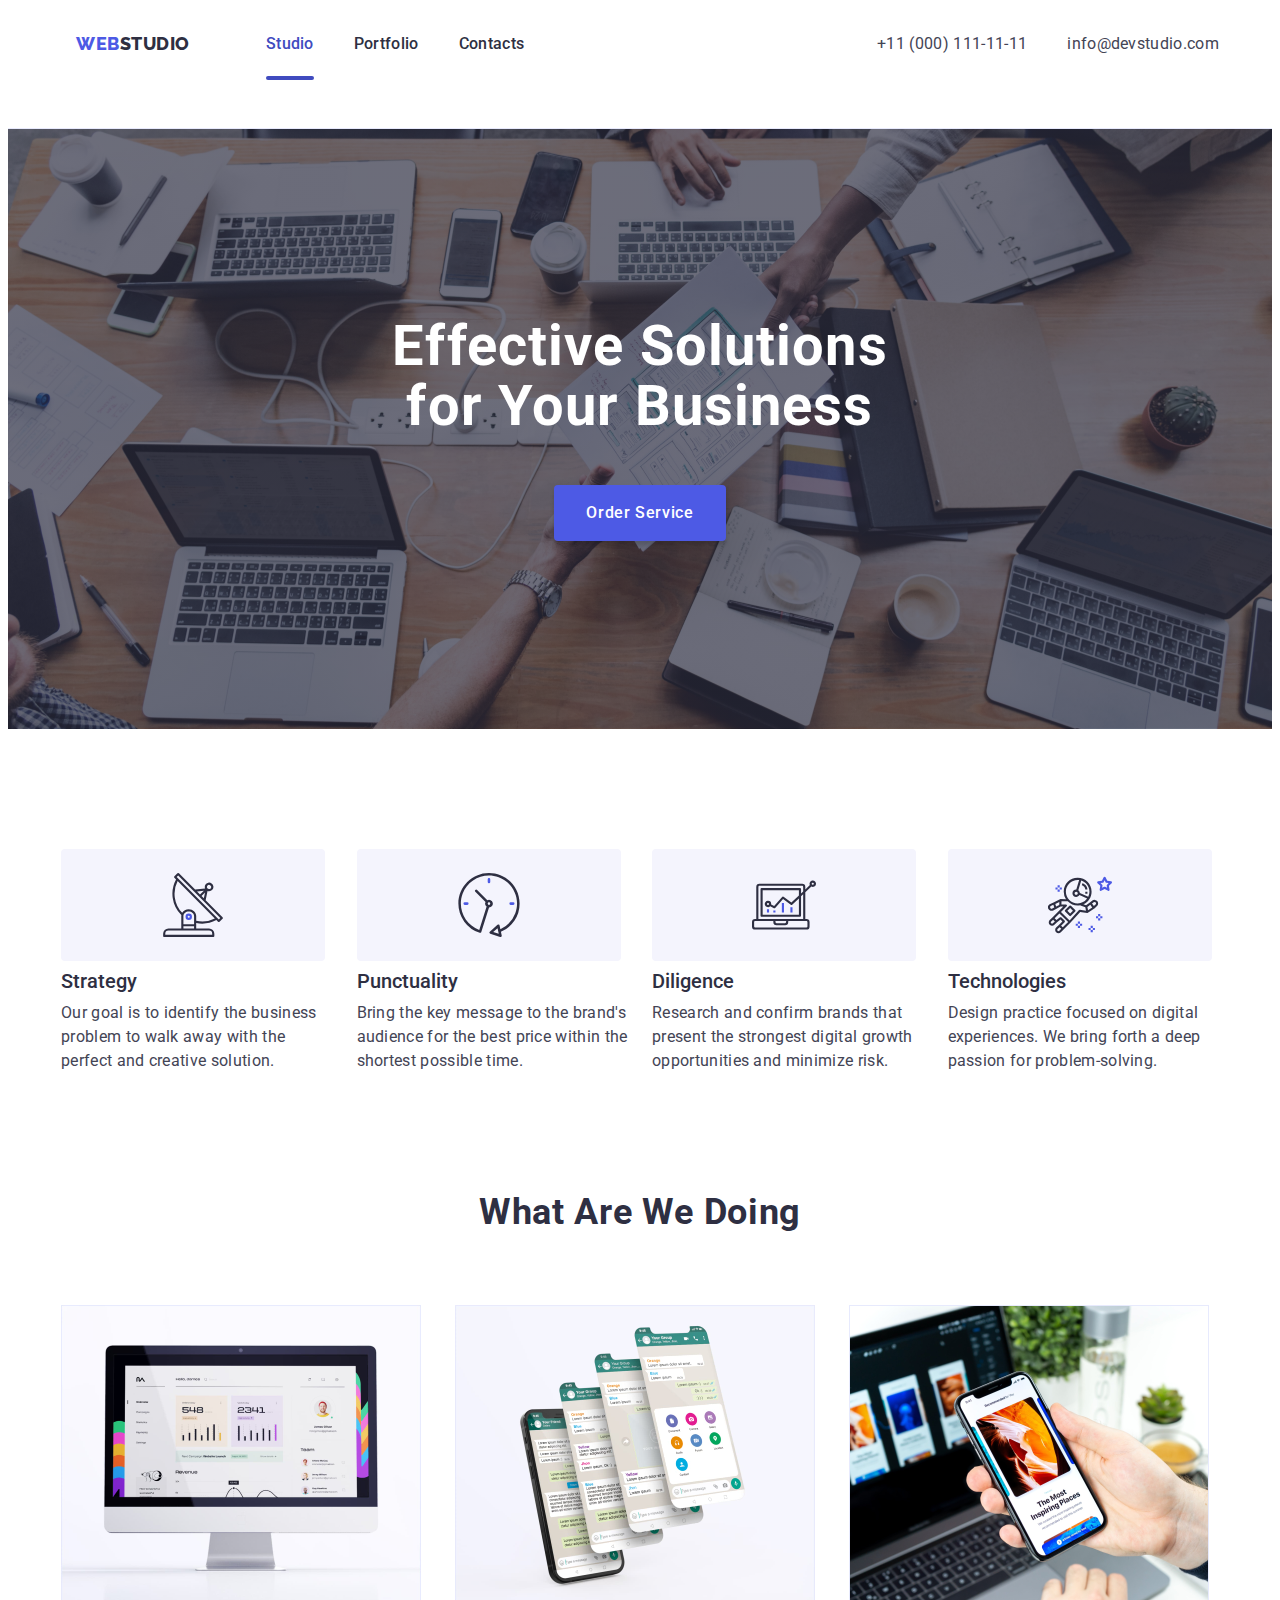
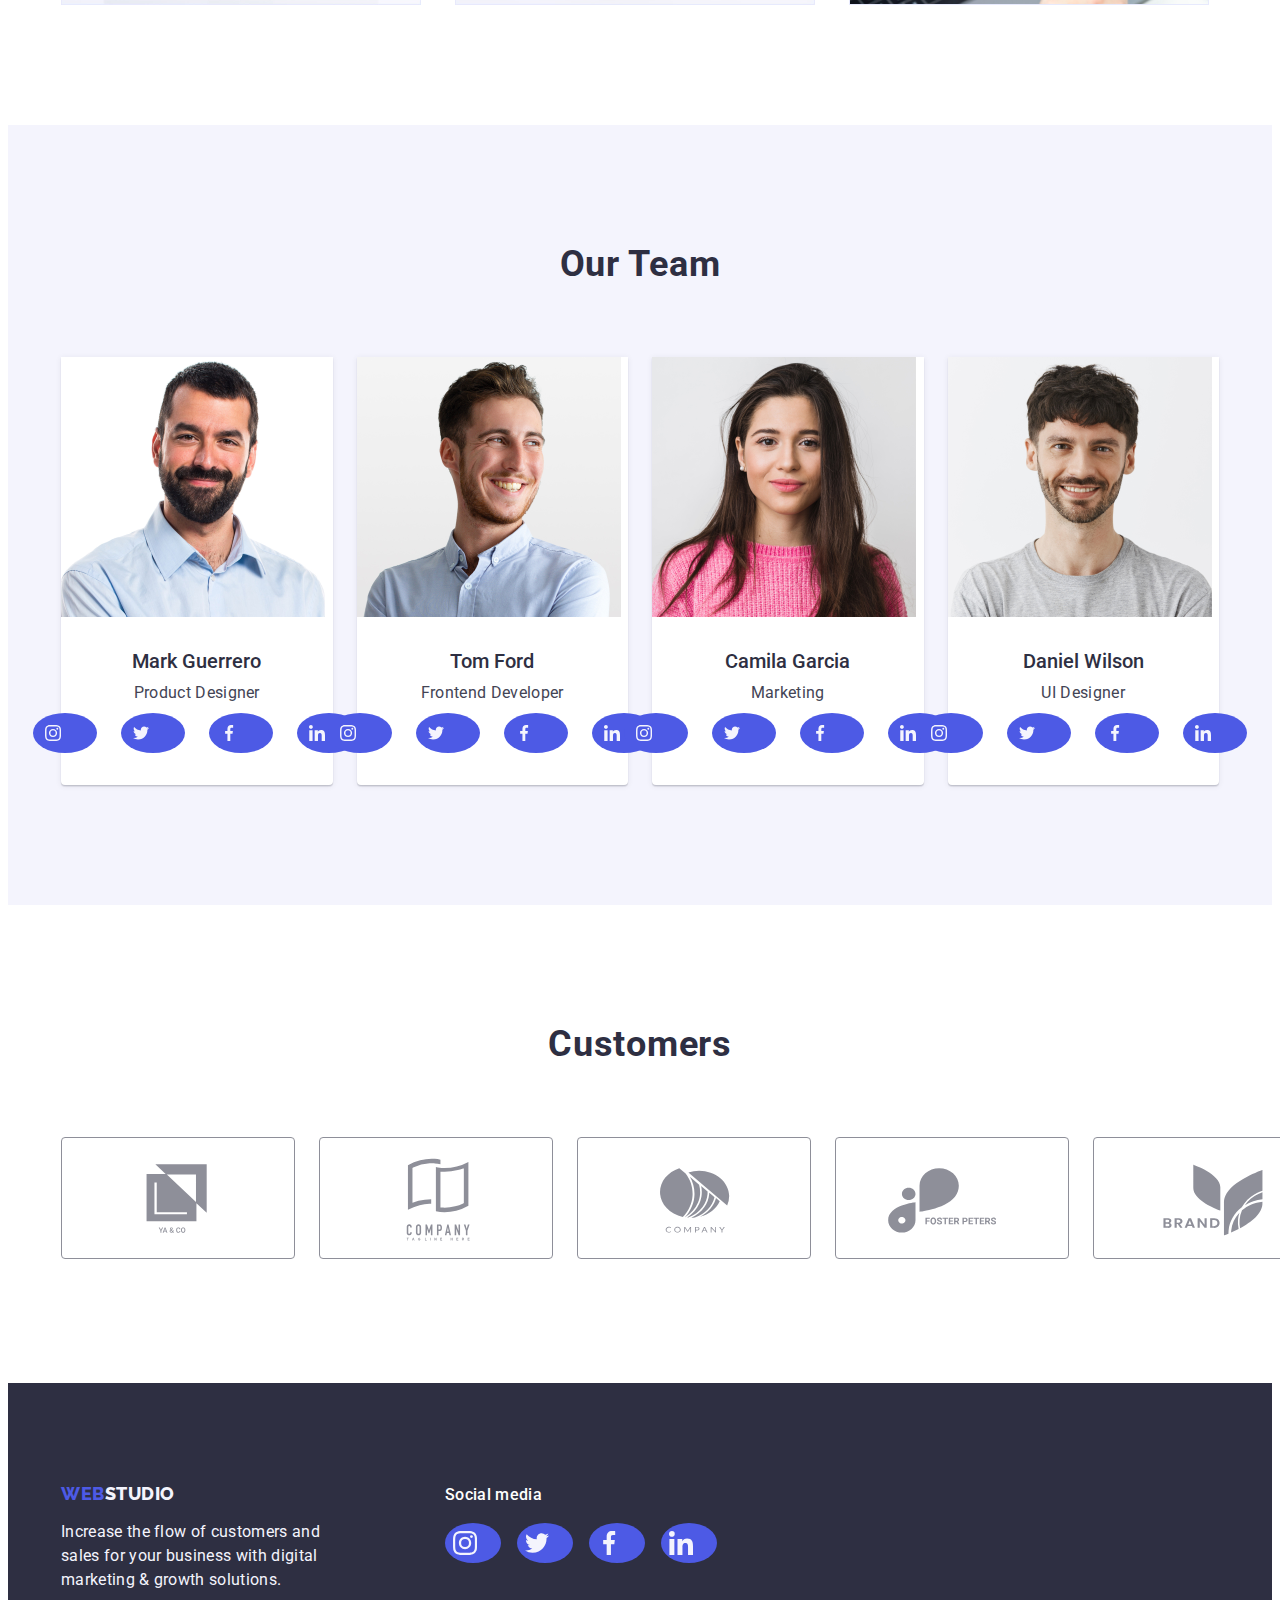
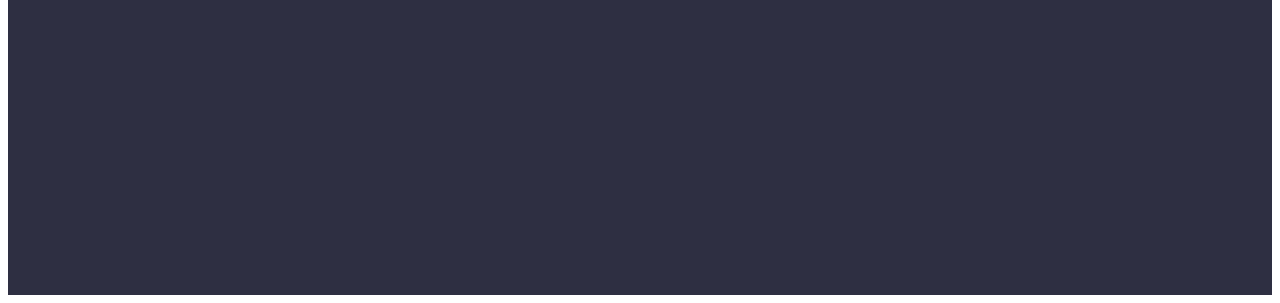
==== index.html @ 60d7be73 "init" ====
<!DOCTYPE html>
<html lang="en">
  <head>
    <meta charset="UTF-8" />

    <!-- Modern Normalize CSS -->
    <link
      rel="stylesheet"
      href="https://cdnjs.cloudflare.com/ajax/libs/modern-normalize/2.0.0/modern-normalize.min.css"
      integrity="sha512-4xo8blKMVCiXpTaLzQSLSw3KFOVPWhm/TRtuPVc4WG6kUgjH6J03IBuG7JZPkcWMxJ5huwaBpOpnwYElP/m6wg=="
      crossorigin="anonymous"
      referrerpolicy="no-referrer"
    />

    <!-- External CSS  -->
    <link rel="stylesheet" href="css/styles.css" />

    <!-- Fonts -->
    <link rel="preconnect" href="https://fonts.googleapis.com" />
    <link rel="preconnect" href="https://fonts.gstatic.com" crossorigin />
    <link
      href="https://fonts.googleapis.com/css2?family=Raleway:wght@800&family=Roboto:wght@400;500;700;900&display=swap"
      rel="stylesheet"
    />

    <link rel="shortcut icon" href="images/favicon.ico" />
    <title>Web Studio</title>
  </head>
  <body>
    <!-- Page header -->
    <header class="top-line">
      <div class="header-container container">
        <!-- Navbar -->
        <nav class="container nav-menu-section">
          <a href="#" class="logo logo-header"
            ><span class="text-color-iris">WEB</span>STUDIO</a
          >
          <ul class="nav-items">
            <li><a href="#" class="main-link">Studio</a></li>
            <li><a href="portfolio.html">Portfolio</a></li>
            <li><a href="#">Contacts</a></li>
          </ul>
        </nav>
        <!-- Navbar End -->

        <!-- Contacts section -->
        <address>
          <ul class="contacts-items">
            <li>
              <a href="tel:+110001111111">+11 (000) 111-11-11</a>
            </li>
            <li><a href="mailto:info@devstudio.com">info@devstudio.com</a></li>
          </ul>
        </address>
        <!-- End Contacts section -->
      </div>
    </header>
    <!-- End page header -->

    <!-- Main section -->
    <main>
      <!-- Hero section -->

      <section class="dark-bg-hero">
        <div class="container hero-container">
          <h1 class="heading-main">
            Effective Solutions <br />for Your Business
          </h1>
          <button type="button" class="primary-btn" data-modal-open>
            Order Service
          </button>
        </div>
      </section>

      <!-- End Hero section -->

      <!-- Benefits section -->

      <section class="benefits-section">
        <div class="container">
          <h2 class="visually-hidden">Our Benefits</h2>
          <ul
            class="benefit-item-section heading-section sub-paragraph benefits benefit-icon"
          >
            <li class="benefits">
              <div>
                <svg>
                  <use
                    width="64"
                    height="64"
                    href="images/icons.svg#icon-antenna"
                  ></use>
                </svg>
              </div>
              <h3 class="heading-section">Strategy</h3>
              <p>
                Our goal is to identify the business problem to walk away with
                the perfect and creative solution.
              </p>
            </li>
            <li class="benefits">
              <div>
                <svg>
                  <use
                    width="64"
                    height="64"
                    href="images/icons.svg#icon-clock"
                  ></use>
                </svg>
              </div>
              <h3 class="heading-section">Punctuality</h3>
              <p>
                Bring the key message to the brand's audience for the best price
                within the shortest possible time.
              </p>
            </li>
            <li class="benefits">
              <div>
                <svg>
                  <use
                    width="64"
                    height="64"
                    href="images/icons.svg#icon-diagram"
                  ></use>
                </svg>
              </div>
              <h3 class="heading-section">Diligence</h3>
              <p>
                Research and confirm brands that present the strongest digital
                growth opportunities and minimize risk.
              </p>
            </li>
            <li class="benefits">
              <div>
                <svg>
                  <use
                    width="64"
                    height="64"
                    href="images/icons.svg#icon-astronaut"
                  ></use>
                </svg>
              </div>
              <h3 class="heading-section">Technologies</h3>
              <p>
                Design practice focused on digital experiences. We bring forth a
                deep passion for problem-solving.
              </p>
            </li>
          </ul>
        </div>
      </section>

      <!-- End Benefits section -->

      <!-- Projects section -->

      <section class="projects-section">
        <div class="container flex-column">
          <h2 class="heading-sub">What are we doing</h2>
          <ul class="projects-items-section">
            <li class="projects-items-section">
              <img
                src="images/mac_with_diagrams.jpg"
                alt="Mac with some diagrams"
                width="360"
                height="300"
              />
            </li>
            <li class="projects-items-section">
              <img
                src="images/iphone_multi_screen_whatsapp.jpg"
                alt="iPhone multi screen WhatsApp Messenger"
                width="360"
                height="300"
              />
            </li>
            <li class="projects-items-section">
              <img
                src="images/iphone_design_website.jpg"
                alt="iPhone displaying a website whose design is in the photo on a MacBook"
                width="360"
                height="300"
              />
            </li>
          </ul>
        </div>
      </section>

      <!-- End project section -->

      <!-- Team section -->

      <section class="light-bg">
        <div class="container flex-column">
          <h2 class="heading-sub">Our Team</h2>
          <ul
            class="team-items-section heading-section sub-paragraph team-image"
          >
            <li class="heading-section">
              <img
                src="images/marc_guerrero.jpg"
                alt="Picture of Mark Guerrero the Product Designer"
                width="264"
                height="260"
              />
              <div class="team-image-caption">
                <h3 class="heading-section">Mark Guerrero</h3>
                <p class="sub-paragraph">Product Designer</p>
                <ul class="social-media-icons team-social-media-icons">
                  <li>
                    <a
                      href="https://www.instagram.com"
                      target="_blank"
                      rel="noopener noreferrer"
                    >
                      <svg>
                        <use
                          width="16"
                          height="16"
                          href="images/icons.svg#icon-instagram"
                        ></use>
                      </svg>
                    </a>
                  </li>
                  <li>
                    <a
                      href="https://x.com"
                      target="_blank"
                      rel="noopener noreferrer"
                    >
                      <svg>
                        <use
                          width="16"
                          height="16"
                          href="images/icons.svg#icon-twitter"
                        ></use>
                      </svg>
                    </a>
                  </li>
                  <li>
                    <a
                      href="https://www.facebook.com"
                      target="_blank"
                      rel="noopener noreferrer"
                    >
                      <svg>
                        <use
                          width="16"
                          height="16"
                          href="images/icons.svg#icon-facebook"
                        ></use>
                      </svg>
                    </a>
                  </li>
                  <li>
                    <a
                      href="https://www.linkedin.com"
                      target="_blank"
                      rel="noopener noreferrer"
                    >
                      <svg>
                        <use
                          width="16"
                          height="16"
                          href="images/icons.svg#icon-linkedin"
                        ></use>
                      </svg>
                    </a>
                  </li>
                </ul>
              </div>
            </li>
            <li class="heading-section">
              <img
                src="images/tom_ford.jpg"
                alt="Picture of Tom Ford the Frontend Developer"
                width="264"
                height="260"
              />
              <div class="team-image-caption">
                <h3 class="heading-section">Tom Ford</h3>
                <p class="sub-paragraph">Frontend Developer</p>
                <ul class="social-media-icons team-social-media-icons">
                  <li>
                    <a
                      href="https://www.instagram.com"
                      target="_blank"
                      rel="noopener noreferrer"
                    >
                      <svg>
                        <use
                          width="16"
                          height="16"
                          href="images/icons.svg#icon-instagram"
                        ></use>
                      </svg>
                    </a>
                  </li>
                  <li>
                    <a
                      href="https://x.com"
                      target="_blank"
                      rel="noopener noreferrer"
                    >
                      <svg>
                        <use
                          width="16"
                          height="16"
                          href="images/icons.svg#icon-twitter"
                        ></use>
                      </svg>
                    </a>
                  </li>
                  <li>
                    <a
                      href="https://www.facebook.com"
                      target="_blank"
                      rel="noopener noreferrer"
                    >
                      <svg>
                        <use
                          width="16"
                          height="16"
                          href="images/icons.svg#icon-facebook"
                        ></use>
                      </svg>
                    </a>
                  </li>
                  <li>
                    <a
                      href="https://www.linkedin.com"
                      target="_blank"
                      rel="noopener noreferrer"
                    >
                      <svg>
                        <use
                          width="16"
                          height="16"
                          href="images/icons.svg#icon-linkedin"
                        ></use>
                      </svg>
                    </a>
                  </li>
                </ul>
              </div>
            </li>
            <li class="heading-section">
              <img
                src="images/camila_garcia.jpg"
                alt="Picture of Camila Garcia - Marketing"
                width="264"
                height="260"
              />
              <div class="team-image-caption">
                <h3 class="heading-section">Camila Garcia</h3>
                <p class="sub-paragraph">Marketing</p>
                <ul class="social-media-icons team-social-media-icons">
                  <li>
                    <a
                      href="https://www.instagram.com"
                      target="_blank"
                      rel="noopener noreferrer"
                    >
                      <svg>
                        <use
                          width="16"
                          height="16"
                          href="images/icons.svg#icon-instagram"
                        ></use>
                      </svg>
                    </a>
                  </li>
                  <li>
                    <a
                      href="https://x.com"
                      target="_blank"
                      rel="noopener noreferrer"
                    >
                      <svg>
                        <use
                          width="16"
                          height="16"
                          href="images/icons.svg#icon-twitter"
                        ></use>
                      </svg>
                    </a>
                  </li>
                  <li>
                    <a
                      href="https://www.facebook.com"
                      target="_blank"
                      rel="noopener noreferrer"
                    >
                      <svg>
                        <use
                          width="16"
                          height="16"
                          href="images/icons.svg#icon-facebook"
                        ></use>
                      </svg>
                    </a>
                  </li>
                  <li>
                    <a
                      href="https://www.linkedin.com"
                      target="_blank"
                      rel="noopener noreferrer"
                    >
                      <svg>
                        <use
                          width="16"
                          height="16"
                          href="images/icons.svg#icon-linkedin"
                        ></use>
                      </svg>
                    </a>
                  </li>
                </ul>
              </div>
            </li>
            <li class="heading-section">
              <img
                src="images/daniel_wilson.jpg"
                alt="Picture of Daniel Wilson the UI Designer"
                width="264"
                height="260"
              />
              <div class="team-image-caption">
                <h3 class="heading-section">Daniel Wilson</h3>
                <p class="sub-paragraph">UI Designer</p>
                <ul class="social-media-icons team-social-media-icons">
                  <li>
                    <a
                      href="https://www.instagram.com"
                      target="_blank"
                      rel="noopener noreferrer"
                    >
                      <svg>
                        <use
                          width="16"
                          height="16"
                          href="images/icons.svg#icon-instagram"
                        ></use>
                      </svg>
                    </a>
                  </li>
                  <li>
                    <a
                      href="https://x.com"
                      target="_blank"
                      rel="noopener noreferrer"
                    >
                      <svg>
                        <use
                          width="16"
                          height="16"
                          href="images/icons.svg#icon-twitter"
                        ></use>
                      </svg>
                    </a>
                  </li>
                  <li>
                    <a
                      href="https://www.facebook.com"
                      target="_blank"
                      rel="noopener noreferrer"
                    >
                      <svg>
                        <use
                          width="16"
                          height="16"
                          href="images/icons.svg#icon-facebook"
                        ></use>
                      </svg>
                    </a>
                  </li>
                  <li>
                    <a
                      href="https://www.linkedin.com"
                      target="_blank"
                      rel="noopener noreferrer"
                    >
                      <svg>
                        <use
                          width="16"
                          height="16"
                          href="images/icons.svg#icon-linkedin"
                        ></use>
                      </svg>
                    </a>
                  </li>
                </ul>
              </div>
            </li>
          </ul>
        </div>
      </section>
      <!-- End Team section -->

      <!-- Customers section -->
      <section>
        <div class="container flex-column customers-section">
          <h2 class="heading-sub">Customers</h2>
          <ul class="customer-item">
            <li>
              <a href="#">
                <svg>
                  <use href="images/icons.svg#icon-client-1"></use>
                </svg>
              </a>
            </li>
            <li>
              <a href="#">
                <svg>
                  <use href="images/icons.svg#icon-client-2"></use>
                </svg>
              </a>
            </li>
            <li>
              <a href="#">
                <svg>
                  <use href="images/icons.svg#icon-client-3"></use>
                </svg>
              </a>
            </li>
            <li>
              <a href="#">
                <svg>
                  <use href="images/icons.svg#icon-client-4"></use>
                </svg>
              </a>
            </li>
            <li>
              <a href="#">
                <svg>
                  <use href="images/icons.svg#icon-client-5"></use>
                </svg>
              </a>
            </li>
            <li>
              <a href="#">
                <svg>
                  <use href="images/icons.svg#icon-client-6"></use>
                </svg>
              </a>
            </li>
          </ul>
        </div>
      </section>
      <!-- End customers section -->
    </main>
    <!-- End main section -->

    <!-- Page footer -->
    <footer class="dark-bg-footer">
      <div class="container">
        <div class="flex-column">
          <a href="#" class="logo logo-footer text-color-cloud"
            ><span class="text-color-iris">WEB</span>STUDIO</a
          >
          <p class="footer-paragraph">
            Increase the flow of customers and sales for your business with
            digital marketing & growth solutions.
          </p>
        </div>
        <div class="footer-social-media">
          <p>Social media</p>
          <ul class="social-media-icons footer-social-media-icons">
            <li>
              <a
                href="https://www.instagram.com"
                target="_blank"
                rel="noopener noreferrer"
              >
                <svg>
                  <use
                    width="24"
                    height="24"
                    href="images/icons.svg#icon-instagram"
                  ></use>
                </svg>
              </a>
            </li>
            <li>
              <a href="https://x.com" target="_blank" rel="noopener noreferrer">
                <svg>
                  <use
                    width="24"
                    height="24"
                    href="images/icons.svg#icon-twitter"
                  ></use>
                </svg>
              </a>
            </li>
            <li>
              <a
                href="https://www.facebook.com"
                target="_blank"
                rel="noopener noreferrer"
              >
                <svg>
                  <use
                    width="24"
                    height="24"
                    href="images/icons.svg#icon-facebook"
                  ></use>
                </svg>
              </a>
            </li>
            <li>
              <a
                href="https://www.linkedin.com"
                target="_blank"
                rel="noopener noreferrer"
              >
                <svg>
                  <use
                    width="24"
                    height="24"
                    href="images/icons.svg#icon-linkedin"
                  ></use>
                </svg>
              </a>
            </li>
          </ul>
        </div>
      </div>
    </footer>
    <!-- End page footer -->

    <!-- Modal window -->
    <div class="backdrop is-hidden" data-modal>
      <div class="modal">
        <button type="button" class="close-btn" data-modal-close>
          <svg width="8" height="8">
            <use href="images/icons.svg#icon-close"></use>
          </svg>
        </button>
      </div>
    </div>
    <!-- End modal window -->

    <!-- Script -->
    <script src="js/modal.js"></script>
  </body>
</html>
---- css/styles.css ----
:root {
  /* Colors */
  --cloud: #f4f4fd;
  --cornflower: #e7e9fc;
  --green: #31d0aa;
  --iris: #4d5ae5;
  --lightslate: #8e8f99;
  --navyblue: #2e2f42;
  --ocean: #404bbf;
  --slate: #434455;
  --white: #fff;
}

body {
  font-family: "Roboto", sans-serif;
  color: var(--navyblue, #2e2f42);
  background: var(--white, #fff);
}

.dark-bg-hero {
  background-image: linear-gradient(
      rgba(46, 47, 66, 0.7),
      rgba(46, 47, 66, 0.7)
    ),
    url(../images/people-office.jpg);
  background-repeat: no-repeat;
  background-position: center;
  background-size: cover;
  max-width: 1440px;
  margin: 0 auto;
  padding: 188px 0;
}

.benefits-section {
  padding: 120px 0;
}

.dark-bg-footer {
  height: 312px;
  background: var(--navyblue, #2e2f42);
  padding: 100px 0;
}

.light-bg {
  background: var(--cloud, #f4f4fd);
  padding: 120px 0;
}

ul {
  list-style-type: none;
}

img {
  display: block;
}

ul,
h3,
p,
figure {
  margin-block-start: 0;
  margin-block-end: 0;
  margin-inline-start: 0;
  margin-inline-end: 0;
  padding-inline-start: 0;
}

h2 {
  margin-block-end: 0;
  margin-block-start: 0;
}

/* FlexBox */

.container {
  display: flex;
  max-width: 1158px;
  margin: 0 auto;
  padding: 0 15px;
}

.benefit-item-section {
  display: flex;
  gap: 24px;
}

.benefits li {
  width: calc((100% - 72px) / 4);
}

.flex-column {
  flex-direction: column;
}

.header-container {
  display: flex;
  max-width: 1158px;
  margin: 0 auto;
  padding: 0 15px;
}

.nav-menu-section {
  display: flex;
  align-items: center;
  margin-left: 0;
}

.hero-container {
  flex-direction: column;
  align-items: center;
}

.team-items-section {
  display: flex;
  flex-direction: row;
  gap: 24px;
}

.team-items-section > li {
  width: calc((100% - 72px) / 4);
  border-radius: 0 0 4px 4px;
}

.filter-buttons {
  display: flex;
  justify-content: center;
  gap: 24px;
  margin-bottom: 72px;
}

.projects-section {
  padding-bottom: 120px;
}

.projects-items-section {
  display: flex;
  gap: 24px;
}

.projects-items-section li {
  width: calc((100% - 48px) / 3);
}

.portfolio-container {
  padding-top: 96px;
  padding-bottom: 120px;
}

.portfolio-section {
  display: flex;
  flex-direction: row;
  flex-wrap: wrap;
  column-gap: 24px;
  row-gap: 48px;
}

/* Header */

.top-line {
  height: 72px;
  padding: 24px 0;
  border-bottom: 1px solid var(--cornflower, #e7e9fc);
}

/* Logo */

.logo {
  display: inline-block;
  color: var(--navyblue, #2e2f42);
  font-family: "Raleway", sans-serif;
  font-size: 18px;
  font-weight: 800;
  line-height: 1.17em; /* 116.667% */
  letter-spacing: 0.54px;
  text-transform: uppercase;
  text-decoration: none;
}

.logo-header {
  margin-right: 76px;
}

.logo-footer {
  margin-bottom: 16px;
}

.text-color-iris {
  color: var(--iris, #4d5ae5);
}

.text-color-cloud {
  color: var(--cloud, #f4f4fd);
}

/* Links */

.nav-items {
  display: flex;
  gap: 40px;
}

.nav-items a {
  color: var(--navyblue, #2e2f42);
  font-size: 16px;
  font-weight: 500;
  line-height: 1.5em; /* 150% */
  letter-spacing: 0.32px;
  text-decoration: none;
  padding: 24px 0;
  position: relative;
  transition: color 250ms cubic-bezier(0.4, 0, 0.2, 1);
}

.nav-items a:hover,
.nav-items a:focus,
.nav-items a:active {
  color: var(--ocean, #404bbf);
}

a.main-link {
  color: var(--ocean, #404bbf);
}

a.main-link::after {
  content: "";
  display: block;
  width: 100%;
  height: 4px;
  border-radius: 2px;
  background-color: var(--ocean, #404bbf);
  position: absolute;
  bottom: -3px;
  left: 0;
}

.project-card-link {
  text-decoration: none;
  cursor: pointer;
}

.contacts-items {
  display: flex;
  flex-direction: row;
  gap: 40px;
}

.contacts-items li,
.contacts-items a {
  color: var(--slate, #434455);
  font-size: 16px;
  font-style: normal;
  line-height: 1.5em; /* 150% */
  letter-spacing: 0.32px;
  text-decoration: none;
  transition: color 250ms cubic-bezier(0.4, 0, 0.2, 1);
}

.contacts-items a:hover,
.contacts-items a:focus {
  color: var(--ocean, #404bbf);
}

.contacts-items a:active {
  color: var(--iris, #4d5ae5);
}

/* Heading */

.visually-hidden {
  position: absolute;
  white-space: nowrap;
  width: 1px;
  height: 1px;
  overflow: hidden;
  border: 0;
  padding: 0;
  clip: rect(0 0 0 0);
  clip-path: inset(50%);
  margin: -1px;
}

.heading-main {
  color: var(--white, #fff);
  text-align: center;
  font-size: 56px;
  font-weight: 700;
  line-height: 1.07em; /* 107.143% */
  letter-spacing: 1.12px;
  max-width: 496px;
  margin: 0 auto 48px;
}

.heading-sub {
  text-align: center;
  font-size: 36px;
  font-weight: 700;
  line-height: 1.11em; /* 111.111% */
  letter-spacing: 0.72px;
  text-transform: capitalize;
  margin-bottom: 72px;
}

.heading-section h3 {
  font-size: 20px;
  font-weight: 500;
  line-height: 1.2em; /* 120% */
  margin-bottom: 8px;
}

.project-card-heading,
.project-card-heading:visited {
  color: var(--navyblue, #2e2f42);
  font-size: 20px;
  font-weight: 500;
  line-height: 1.2em; /* 120% */
  margin-bottom: 8px;
}

/* Buttons */

.primary-btn {
  display: block;
  border-radius: 4px;
  background: var(--iris, #4d5ae5);
  box-shadow: 0px 4px 4px 0px rgba(0, 0, 0, 0.15);
  padding: 16px 32px;
  cursor: pointer;
  border: none;
  outline: none;

  /* Button Text */
  color: var(--white, #fff);
  font-family: "Roboto", sans-serif;
  font-size: 16px;
  font-weight: 500;
  line-height: 1.5em; /* 150% */
  letter-spacing: 0.64px;

  transition: background-color 250ms cubic-bezier(0.4, 0, 0.2, 1);
}

.primary-btn:hover,
.primary-btn:focus {
  background-color: var(--ocean, #404bbf);
}

.filter-btn {
  padding: 12px 24px 12px;
  border-radius: 4px;
  border: 1px solid var(--cornflower, #e7e9fc);
  outline: none;
  background: var(--cloud, #f4f4fd);
  cursor: pointer;

  /* Button Text */
  color: var(--iris, #4d5ae5);
  text-align: center;
  font-family: "Roboto", sans-serif;
  font-size: 16px;
  font-weight: 500;
  line-height: 1.5em; /* 150% */
  letter-spacing: 0.64px;

  transition: color 250ms cubic-bezier(0.4, 0, 0.2, 1),
    background-color 250ms cubic-bezier(0.4, 0, 0.2, 1),
    box-shadow 250ms cubic-bezier(0.4, 0, 0.2, 1),
    border 250ms cubic-bezier(0.4, 0, 0.2, 1);
}

.filter-btn:hover,
.filter-btn:focus {
  color: var(--white, #fff);
  background-color: var(--ocean, #404bbf);
  box-shadow: 0px 2px 2px 0px rgba(0, 0, 0, 0.12),
    0px 2px 1px 0px rgba(0, 0, 0, 0.08), 0px 3px 1px 0px rgba(0, 0, 0, 0.1);
  border: 1px solid transparent;
  outline: none;
}

/* Paragraph */

.sub-paragraph p {
  color: var(--slate, #434455);
  font-family: Roboto;
  font-size: 16px;
  line-height: 1.5em; /* 150% */
  letter-spacing: 0.32px;
}

.project-card-type,
.project-card-type:visited {
  color: var(--slate, #434455);
  font-family: Roboto;
  font-size: 16px;
  line-height: 1.5em; /* 150% */
  letter-spacing: 0.32px;
}

.footer-paragraph {
  color: var(--cloud, #f4f4fd);
  font-size: 16px;
  line-height: 1.5em; /* 150% */
  letter-spacing: 0.32px;
  width: 264px;
}

/* Images */

.team-image > li {
  border-radius: 0px 0px 4px 4px;
  background: var(--white, #fff);
  box-shadow: 0px 2px 1px 0px rgba(46, 47, 66, 0.08),
    0px 1px 1px 0px rgba(46, 47, 66, 0.16),
    0px 1px 6px 0px rgba(46, 47, 66, 0.08);
}

.team-image-caption {
  padding: 32px 16px;
  text-align: center;
}

.project-card-item {
  width: calc((100% - 48px) / 3);
  transition: background-color 250ms cubic-bezier(0.4, 0, 0.2, 1),
    box-shadow 250ms cubic-bezier(0.4, 0, 0.2, 1);
}

.project-card-caption {
  padding: 32px 16px 32px;
  border: 1px solid var(--cornflower, #e7e9fc);
  border-top: none;
}

.project-card-item:hover,
.project-card-item:focus {
  background-color: var(--white, #fff);
  box-shadow: 0px 2px 1px 0px rgba(46, 47, 66, 0.08),
    0px 1px 1px 0px rgba(46, 47, 66, 0.16),
    0px 1px 6px 0px rgba(46, 47, 66, 0.08);
}

/* Icon SVG */

.benefit-icon div {
  width: 264px;
  height: 112px;
  border-radius: 4px;
  background: var(--cloud, #f4f4fd);
  margin-bottom: 8px;
}

.benefit-icon svg {
  width: 64px;
  height: 64px;
  margin: 24px 100px;
}

.customers-section {
  margin-top: 120px;
  margin-bottom: 120px;
}

.customer-item {
  display: inline-flex;
  gap: 24px;
}

.customer-item svg {
  padding: 16px 32px;
  width: 168px;
  height: 88px;
  fill: var(--lightslate, #8e8f99);
  border-radius: 4px;
  border: 1px solid var(--lightslate, #8e8f99);

  transition: fill 250ms cubic-bezier(0.4, 0, 0.2, 1),
    border-color 250ms cubic-bezier(0.4, 0, 0.2, 1);
}

.customer-item svg:hover,
.customer-item svg:focus {
  fill: var(--ocean, #404bbf);
  border-color: var(--ocean, #404bbf);
}

.social-media-icons {
  display: flex;
  justify-content: center;
  gap: 24px;
  margin-top: 8px;
  height: 40px;
}

.social-media-icons svg {
  height: 40px;
  width: 40px;
  fill: var(--cloud, #f4f4fd);
}

.social-media-icons li {
  display: inline-flex;
}

.social-media-icons a {
  border-radius: 50%;
  background-color: var(--iris, #4d5ae5);

  transition: background-color 250ms cubic-bezier(0.4, 0, 0.2, 1);
}

.team-social-media-icons a:hover,
.team-social-media-icons a:focus {
  background-color: var(--ocean, #404bbf);
}

.social-media-icons svg {
  padding: 12px;
}

.footer-social-media {
  margin-left: 120px;
}

.footer-social-media svg {
  padding: 8px;
}

.footer-social-media p {
  color: var(--white, #fff);
  font-family: Roboto;
  font-size: 16px;
  font-weight: 500;
  line-height: 1.5; /* 150% */
  letter-spacing: 0.32px;
}

.footer-social-media-icons {
  gap: 16px;
  margin-top: 16px;
}

.footer-social-media-icons a {
  transition: background-color 250ms cubic-bezier(0.4, 0, 0.2, 1);
}

.footer-social-media-icons a:hover,
.footer-social-media-icons a:focus {
  background-color: var(--green, #31d0aa);
}

.portfolio-wrapper {
  position: relative;
  overflow: hidden;
}

.portfolio-overlay-text {
  position: absolute;
  top: 0;
  left: 0;
  width: 100%;
  height: 100%;
  background-color: var(--iris, #4d5ae5);
  font-size: 16px;
  line-height: 1.5em; /* 150% */
  letter-spacing: 0.32px;
  color: var(--cloud, #f4f4fd);
  padding: 40px 32px 164px;

  transform: translatey(100%);
  transition: transform 250ms cubic-bezier(0.4, 0, 0.2, 1);
}

.portfolio-wrapper:hover .portfolio-overlay-text {
  transform: translatey(0);
}

/* ---------- Modal Window ---------- */

.backdrop {
  position: fixed;
  top: 0;
  left: 0;
  width: 100%;
  height: 100%;
  background-color: var(--navyblue-modal, rgba(46, 47, 66, 0.4));
  display: flex;
  justify-content: center;
  align-items: center;
}

.is-hidden {
  opacity: 0;
  visibility: hidden;
  pointer-events: none;
}

.modal {
  position: relative;
  width: 408px;
  height: 584px;
  border-radius: 4px;
  background-color: var(--dairy, #fcfcfc);
  box-shadow: 0px 2px 1px 0px rgba(0, 0, 0, 0.2),
    0px 1px 3px 0px rgba(0, 0, 0, 0.12), 0px 1px 1px 0px rgba(0, 0, 0, 0.14);
  opacity: 1;
  visibility: visible;
  z-index: 1;
}

.modal,
.backdrop {
  transition: opacity 0.3s ease, visibility 0.3s ease;
}

.close-btn {
  position: absolute;
  top: 24px;
  right: 24px;
  width: 24px;
  height: 24px;
  cursor: pointer;

  background-color: var(--cornflower, #e7e9fc);
  border: 1px solid rgba(0, 0, 0, 0.1);
  border-radius: 50%;

  display: flex;
  justify-content: center;
  align-items: center;

  transition: background-color 250ms cubic-bezier(0.4, 0, 0.2, 1),
    border-color 250ms cubic-bezier(0.4, 0, 0.2, 1),
    fill 250ms cubic-bezier(0.4, 0, 0.2, 1);
}

.close-btn:hover,
.close-btn:focus {
  background-color: var(--ocean, #404bbf);
  border-color: var(--ocean, #404bbf);
  fill: var(--white, #fff);
}
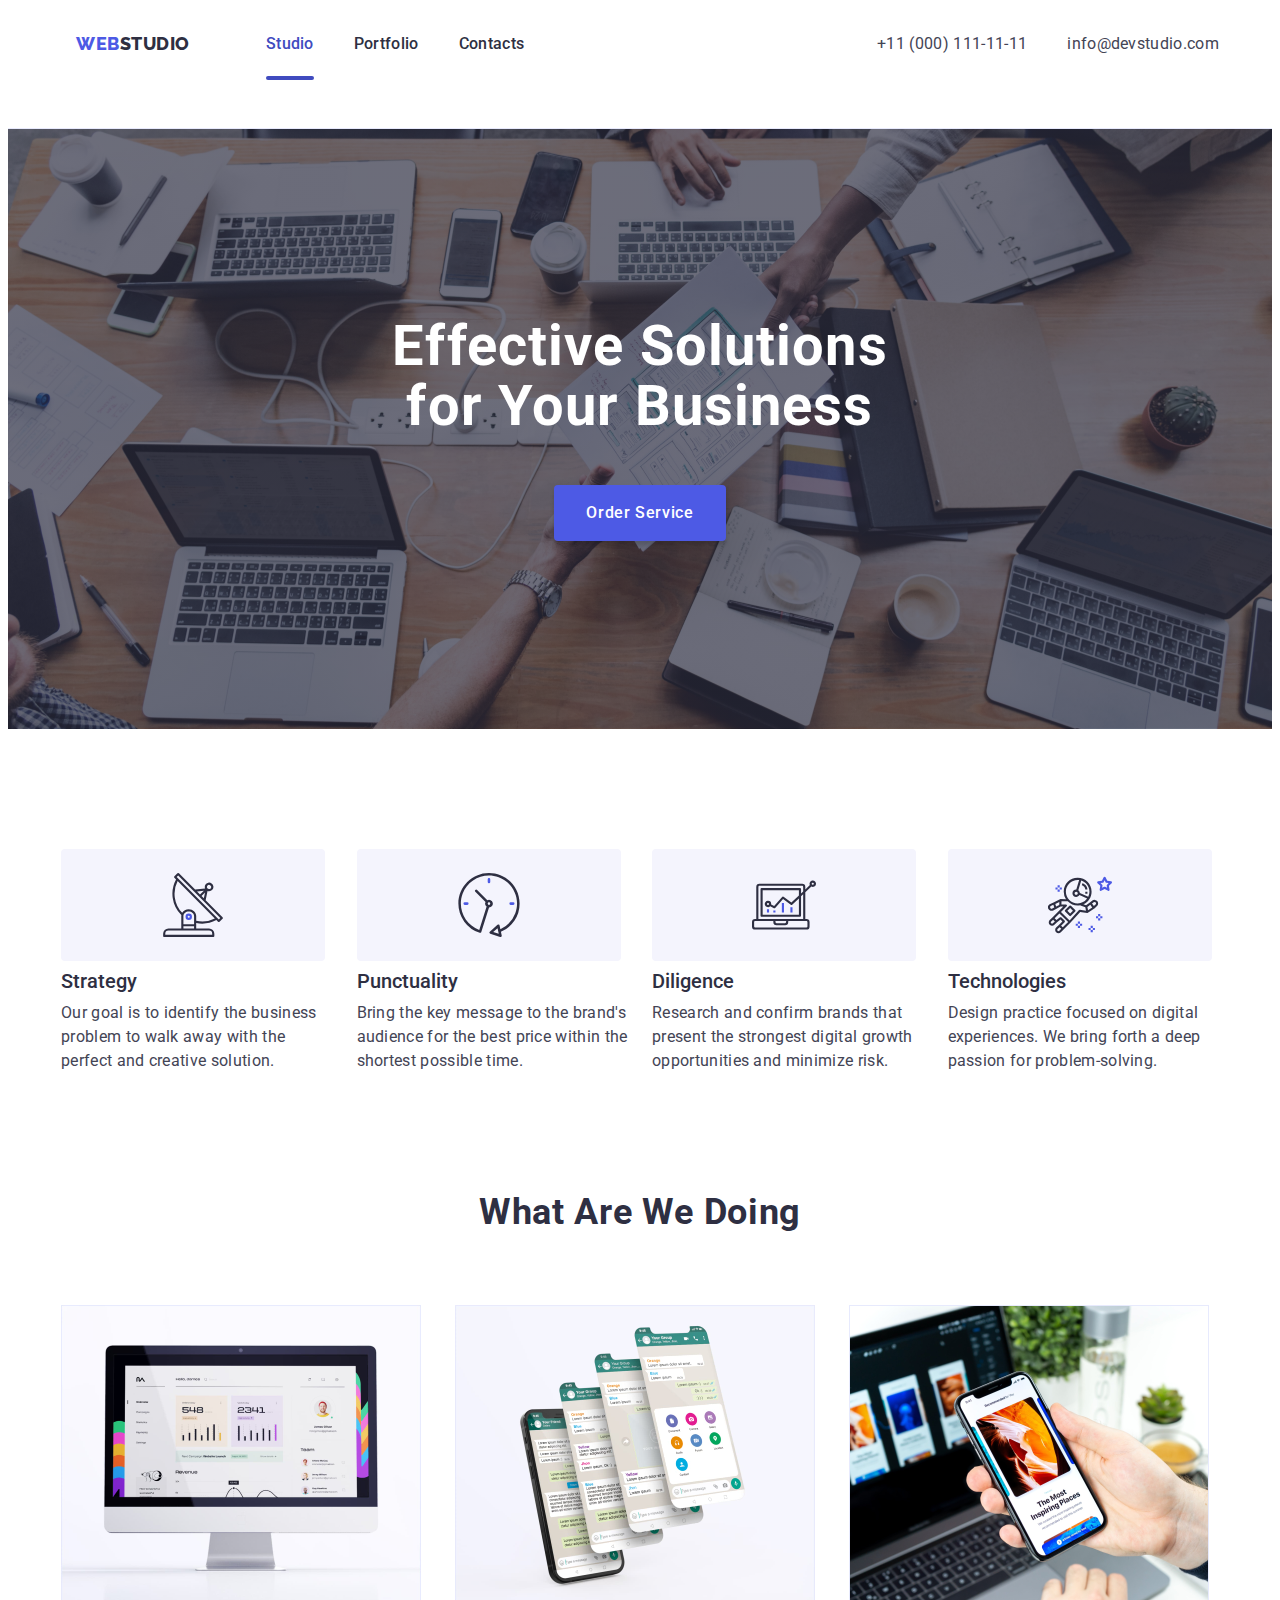
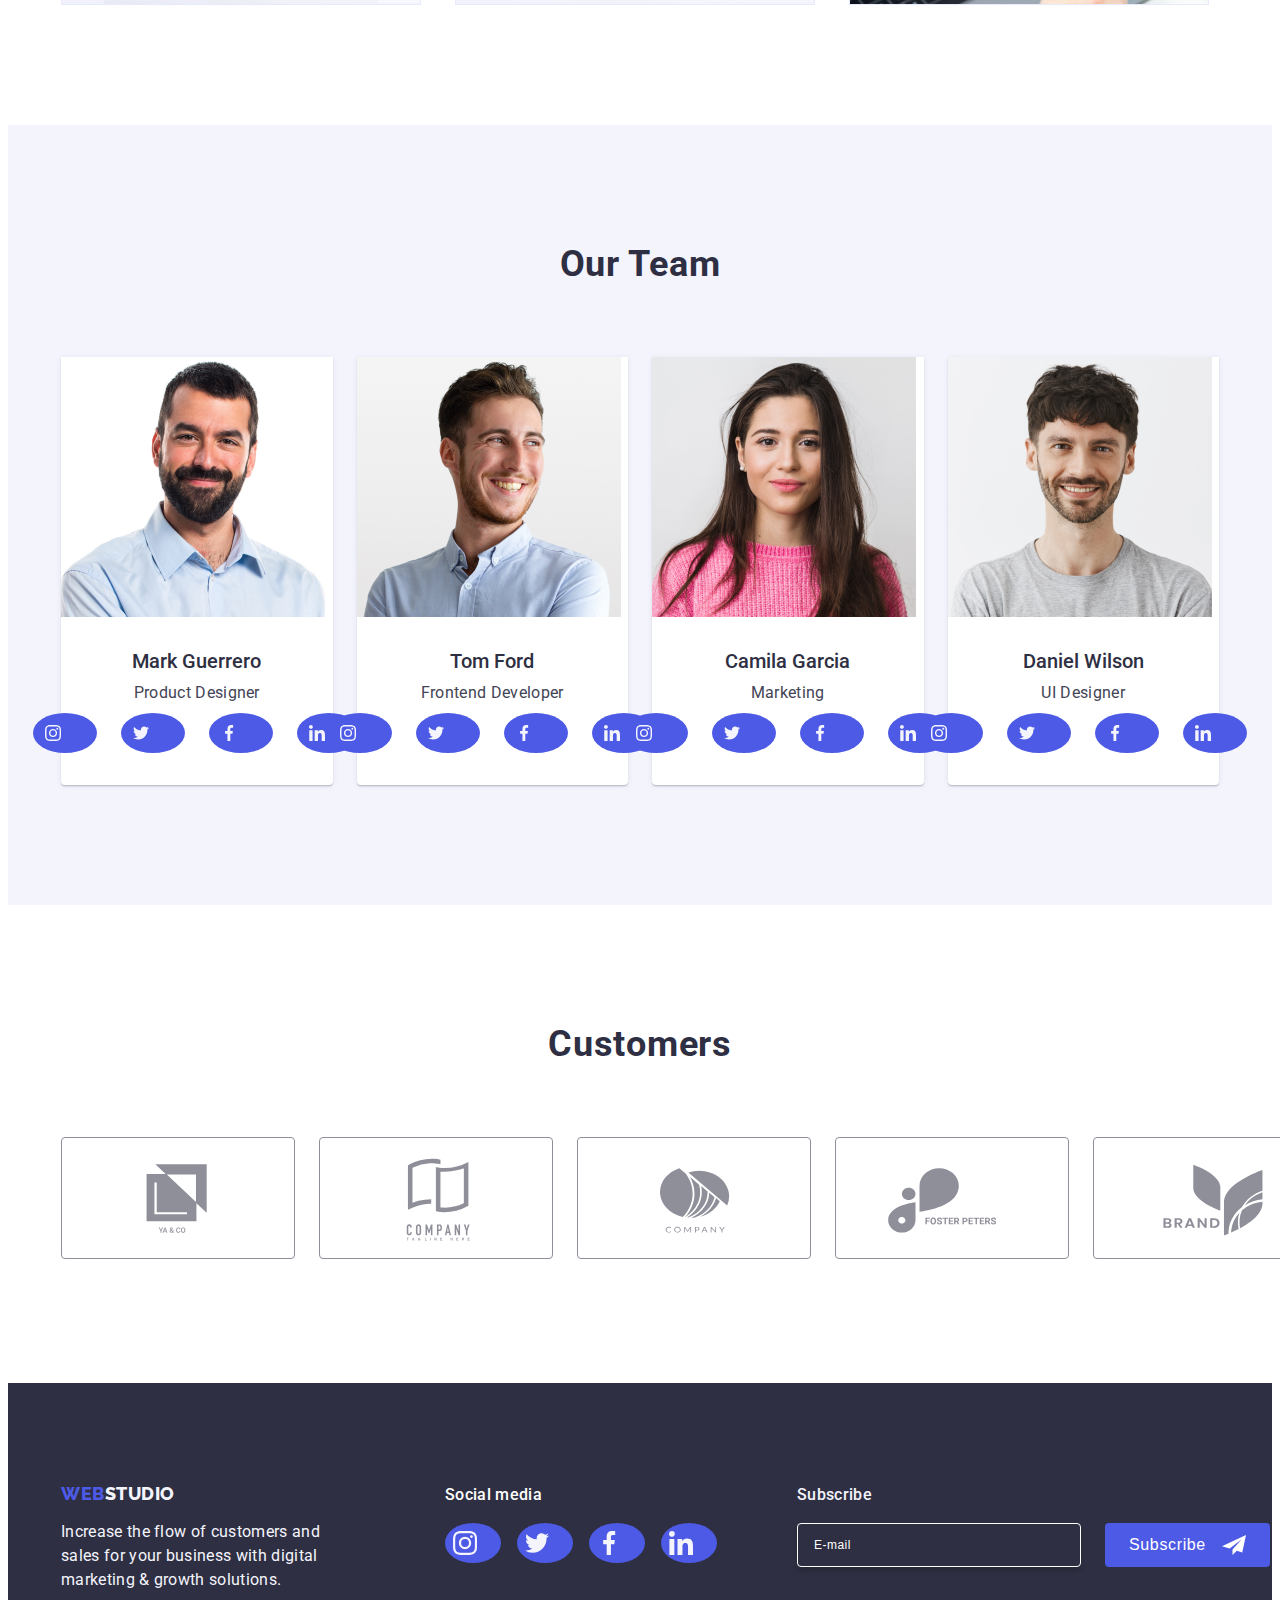
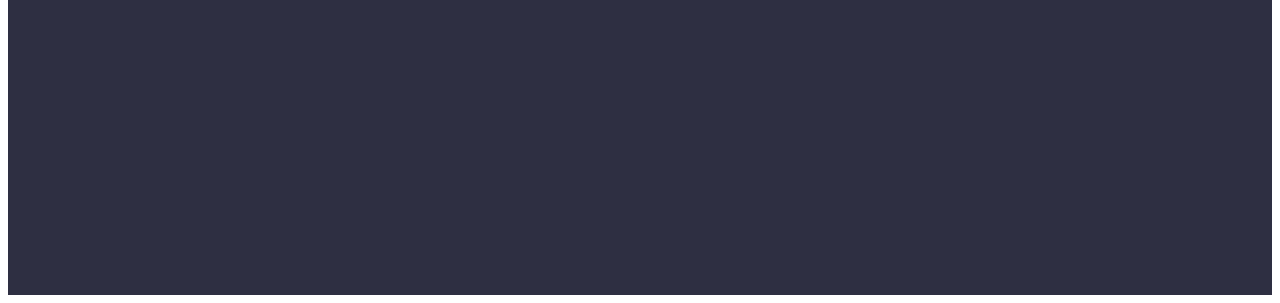
==== commit 5817d2c7: "Add Subscribe Section - Footer" ====
--- a/index.html
+++ b/index.html
@@ -624,6 +624,37 @@
             </li>
           </ul>
         </div>
+        <div class="subscribe-section">
+          <p class="footer-paragraph">Subscribe</p>
+          <form id="subscribe-form" class="subscribe-wrapper">
+            <label for="email-input">
+              <input
+                id="email-input"
+                type="email"
+                name="email"
+                placeholder="E-mail"
+                aria-label="E-mail"
+              />
+            </label>
+            <button
+              type="submit"
+              name="subscribe-button"
+              class="subscribe-btn"
+              aria-label="Subscribe"
+            >
+              Subscribe
+              <svg
+                xmlns="http://www.w3.org/2000/svg"
+                width="24"
+                height="24"
+                fill="currentColor"
+                aria-label="Send"
+              >
+                <use href="images/icons.svg#icon-send"></use>
+              </svg>
+            </button>
+          </form>
+        </div>
       </div>
     </footer>
     <!-- End page footer -->
--- a/css/styles.css
+++ b/css/styles.css
@@ -1,3 +1,15 @@
+/* Site Stylesheet
+  1. Global Styles
+  2. Typography Styles
+  3. Structure Styles
+  4. Module Styles
+  5. Component Styles
+  6. Page Styles
+---------------------------------------- */
+
+/* 1. Global Styles
+---------------------------------------- */
+
 :root {
   /* Colors */
   --cloud: #f4f4fd;
@@ -16,6 +28,433 @@
   color: var(--navyblue, #2e2f42);
   background: var(--white, #fff);
 }
+
+ul {
+  list-style-type: none;
+}
+
+img {
+  display: block;
+}
+
+ul,
+h3,
+p,
+figure {
+  margin-block-start: 0;
+  margin-block-end: 0;
+  margin-inline-start: 0;
+  margin-inline-end: 0;
+  padding-inline-start: 0;
+}
+
+h2 {
+  margin-block-end: 0;
+  margin-block-start: 0;
+}
+
+input:hover,
+button:focus {
+  -moz-appearance: none;
+  -webkit-appearance: none;
+  appearance: none;
+}
+
+input:focus,
+button:focus {
+  outline: none;
+}
+
+/* 2. Typography Styles
+---------------------------------------- */
+
+.heading-main {
+  color: var(--white, #fff);
+  text-align: center;
+  font-size: 56px;
+  font-weight: 700;
+  line-height: 1.07em; /* 107.143% */
+  letter-spacing: 1.12px;
+  max-width: 496px;
+  margin: 0 auto 48px;
+}
+
+.heading-sub {
+  text-align: center;
+  font-size: 36px;
+  font-weight: 700;
+  line-height: 1.11em; /* 111.111% */
+  letter-spacing: 0.72px;
+  text-transform: capitalize;
+  margin-bottom: 72px;
+}
+
+.heading-section h3 {
+  font-size: 20px;
+  font-weight: 500;
+  line-height: 1.2em; /* 120% */
+  margin-bottom: 8px;
+}
+
+.sub-paragraph p {
+  color: var(--slate, #434455);
+  font-family: Roboto;
+  font-size: 16px;
+  line-height: 1.5em; /* 150% */
+  letter-spacing: 0.32px;
+}
+
+.visually-hidden {
+  position: absolute;
+  white-space: nowrap;
+  width: 1px;
+  height: 1px;
+  overflow: hidden;
+  border: 0;
+  padding: 0;
+  clip: rect(0 0 0 0);
+  clip-path: inset(50%);
+  margin: -1px;
+}
+
+/* 3. Structure Styles
+---------------------------------------- */
+
+.container {
+  display: flex;
+  max-width: 1158px;
+  margin: 0 auto;
+  padding: 0 15px;
+}
+
+.flex-column {
+  flex-direction: column;
+}
+
+/* 4. Module Styles
+---------------------------------------- */
+
+/* Site navigation */
+
+.top-line {
+  height: 72px;
+  padding: 24px 0;
+  border-bottom: 1px solid var(--cornflower, #e7e9fc);
+}
+
+.logo-header {
+  margin-right: 76px;
+}
+
+.header-container {
+  display: flex;
+  max-width: 1158px;
+  margin: 0 auto;
+  padding: 0 15px;
+}
+
+.nav-menu-section {
+  display: flex;
+  align-items: center;
+  margin-left: 0;
+}
+
+.nav-items {
+  display: flex;
+  gap: 40px;
+}
+
+.nav-items a {
+  color: var(--navyblue, #2e2f42);
+  font-size: 16px;
+  font-weight: 500;
+  line-height: 1.5em; /* 150% */
+  letter-spacing: 0.32px;
+  text-decoration: none;
+  padding: 24px 0;
+  position: relative;
+  transition: color 250ms cubic-bezier(0.4, 0, 0.2, 1);
+}
+
+.nav-items a:hover,
+.nav-items a:focus,
+.nav-items a:active {
+  color: var(--ocean, #404bbf);
+}
+
+a.main-link {
+  color: var(--ocean, #404bbf);
+}
+
+a.main-link::after {
+  content: "";
+  display: block;
+  width: 100%;
+  height: 4px;
+  border-radius: 2px;
+  background-color: var(--ocean, #404bbf);
+  position: absolute;
+  bottom: -3px;
+  left: 0;
+}
+
+/* Site Footer */
+
+.dark-bg-footer {
+  height: 312px;
+  background: var(--navyblue, #2e2f42);
+  padding: 100px 0;
+}
+
+.logo-footer {
+  margin-bottom: 16px;
+}
+
+.footer-paragraph {
+  color: var(--cloud, #f4f4fd);
+  font-size: 16px;
+  line-height: 1.5em; /* 150% */
+  letter-spacing: 0.32px;
+  width: 264px;
+}
+
+.footer-social-media {
+  margin-left: 120px;
+}
+
+.footer-social-media p {
+  color: var(--white, #fff);
+  font-family: Roboto;
+  font-size: 16px;
+  font-weight: 500;
+  line-height: 1.5; /* 150% */
+  letter-spacing: 0.32px;
+}
+
+.footer-social-media-icons a {
+  transition: background-color 250ms cubic-bezier(0.4, 0, 0.2, 1);
+}
+
+.footer-social-media-icons a:hover,
+.footer-social-media-icons a:focus {
+  background-color: var(--green, #31d0aa);
+}
+
+.subscribe-section {
+  margin-left: 80px;
+}
+
+.subscribe-section .footer-paragraph {
+  font-weight: 500;
+}
+
+.subscribe-wrapper {
+  display: inline-flex;
+  gap: 24px;
+  margin-top: 16px;
+}
+
+.subscribe-section input {
+  width: 264px;
+  height: 40px;
+  color: var(--white, #fff);
+  font-size: 12px;
+  letter-spacing: 0.48px;
+  background-color: var(--navyblue, #2e2f42);
+  border-radius: 4px;
+  border: 1px solid var(--white, #fff);
+  box-shadow: 0px 4px 4px 0px rgba(0, 0, 0, 0.15);
+  padding-left: 16px;
+}
+
+.subscribe-section input::placeholder {
+  color: var(--white, #fff);
+  font-size: 12px;
+  letter-spacing: 0.48px;
+}
+
+.subscribe-section input:focus {
+  border: 1px solid var(--iris, #4d5ae5);
+}
+
+.subscribe-btn {
+  display: inline-flex;
+  padding: 8px 24px;
+  justify-content: center;
+  align-items: center;
+  gap: 16px;
+  cursor: pointer;
+  border: none;
+  outline: none;
+  border-radius: 4px;
+  background-color: var(--iris, #4d5ae5);
+  color: var(--white, #fff);
+  font-size: 16px;
+  font-weight: 500;
+  letter-spacing: 0.64px;
+  transition: background-color 250ms cubic-bezier(0.4, 0, 0.2, 1);
+}
+
+.subscribe-btn:hover,
+.subscribe-btn:focus {
+  background: var(--ocean, #404bbf);
+}
+
+/* 5. Component Styles
+---------------------------------------- */
+
+.logo {
+  display: inline-block;
+  color: var(--navyblue, #2e2f42);
+  font-family: "Raleway", sans-serif;
+  font-size: 18px;
+  font-weight: 800;
+  line-height: 1.17em; /* 116.667% */
+  letter-spacing: 0.54px;
+  text-transform: uppercase;
+  text-decoration: none;
+}
+
+.text-color-iris {
+  color: var(--iris, #4d5ae5);
+}
+
+.text-color-cloud {
+  color: var(--cloud, #f4f4fd);
+}
+
+.light-bg {
+  background: var(--cloud, #f4f4fd);
+  padding: 120px 0;
+}
+
+.primary-btn {
+  display: block;
+  border-radius: 4px;
+  background: var(--iris, #4d5ae5);
+  box-shadow: 0px 4px 4px 0px rgba(0, 0, 0, 0.15);
+  padding: 16px 32px;
+  cursor: pointer;
+  border: none;
+  outline: none;
+
+  /* Button Text */
+  color: var(--white, #fff);
+  font-family: "Roboto", sans-serif;
+  font-size: 16px;
+  font-weight: 500;
+  line-height: 1.5em; /* 150% */
+  letter-spacing: 0.64px;
+
+  transition: background-color 250ms cubic-bezier(0.4, 0, 0.2, 1);
+}
+
+.primary-btn:hover,
+.primary-btn:focus {
+  background-color: var(--ocean, #404bbf);
+}
+
+.filter-btn {
+  padding: 12px 24px 12px;
+  border-radius: 4px;
+  border: 1px solid var(--cornflower, #e7e9fc);
+  outline: none;
+  background: var(--cloud, #f4f4fd);
+  cursor: pointer;
+
+  /* Button Text */
+  color: var(--iris, #4d5ae5);
+  text-align: center;
+  font-family: "Roboto", sans-serif;
+  font-size: 16px;
+  font-weight: 500;
+  line-height: 1.5em; /* 150% */
+  letter-spacing: 0.64px;
+
+  transition: color 250ms cubic-bezier(0.4, 0, 0.2, 1),
+    background-color 250ms cubic-bezier(0.4, 0, 0.2, 1),
+    box-shadow 250ms cubic-bezier(0.4, 0, 0.2, 1),
+    border 250ms cubic-bezier(0.4, 0, 0.2, 1);
+}
+
+.filter-btn:hover,
+.filter-btn:focus {
+  color: var(--white, #fff);
+  background-color: var(--ocean, #404bbf);
+  box-shadow: 0px 2px 2px 0px rgba(0, 0, 0, 0.12),
+    0px 2px 1px 0px rgba(0, 0, 0, 0.08), 0px 3px 1px 0px rgba(0, 0, 0, 0.1);
+  border: 1px solid transparent;
+  outline: none;
+}
+
+.contacts-items {
+  display: flex;
+  flex-direction: row;
+  gap: 40px;
+}
+
+.contacts-items li,
+.contacts-items a {
+  color: var(--slate, #434455);
+  font-size: 16px;
+  font-style: normal;
+  line-height: 1.5em; /* 150% */
+  letter-spacing: 0.32px;
+  text-decoration: none;
+  transition: color 250ms cubic-bezier(0.4, 0, 0.2, 1);
+}
+
+.contacts-items a:hover,
+.contacts-items a:focus {
+  color: var(--ocean, #404bbf);
+}
+
+.contacts-items a:active {
+  color: var(--iris, #4d5ae5);
+}
+
+.social-media-icons {
+  display: flex;
+  justify-content: center;
+  gap: 24px;
+  margin-top: 8px;
+  height: 40px;
+}
+
+.social-media-icons svg {
+  height: 40px;
+  width: 40px;
+  fill: var(--cloud, #f4f4fd);
+}
+
+.social-media-icons li {
+  display: inline-flex;
+}
+
+.social-media-icons a {
+  border-radius: 50%;
+  background-color: var(--iris, #4d5ae5);
+
+  transition: background-color 250ms cubic-bezier(0.4, 0, 0.2, 1);
+}
+
+.social-media-icons svg {
+  padding: 12px;
+}
+
+.footer-social-media svg {
+  padding: 8px;
+}
+
+.footer-social-media-icons {
+  gap: 16px;
+  margin-top: 16px;
+}
+
+/* 6. Page Styles
+---------------------------------------- */
+
+/* Hero Section */
 
 .dark-bg-hero {
   background-image: linear-gradient(
@@ -31,85 +470,57 @@
   padding: 188px 0;
 }
 
-.benefits-section {
-  padding: 120px 0;
-}
-
-.dark-bg-footer {
-  height: 312px;
-  background: var(--navyblue, #2e2f42);
-  padding: 100px 0;
-}
-
-.light-bg {
-  background: var(--cloud, #f4f4fd);
-  padding: 120px 0;
-}
-
-ul {
-  list-style-type: none;
-}
-
-img {
-  display: block;
-}
-
-ul,
-h3,
-p,
-figure {
-  margin-block-start: 0;
-  margin-block-end: 0;
-  margin-inline-start: 0;
-  margin-inline-end: 0;
-  padding-inline-start: 0;
-}
-
-h2 {
-  margin-block-end: 0;
-  margin-block-start: 0;
-}
-
-/* FlexBox */
-
-.container {
-  display: flex;
-  max-width: 1158px;
-  margin: 0 auto;
-  padding: 0 15px;
-}
-
-.benefit-item-section {
-  display: flex;
-  gap: 24px;
-}
-
-.benefits li {
-  width: calc((100% - 72px) / 4);
-}
-
-.flex-column {
-  flex-direction: column;
-}
-
-.header-container {
-  display: flex;
-  max-width: 1158px;
-  margin: 0 auto;
-  padding: 0 15px;
-}
-
-.nav-menu-section {
-  display: flex;
-  align-items: center;
-  margin-left: 0;
-}
-
 .hero-container {
   flex-direction: column;
   align-items: center;
 }
 
+/* Benefits Section */
+
+.benefits-section {
+  padding: 120px 0;
+}
+
+.benefit-item-section {
+  display: flex;
+  gap: 24px;
+}
+
+.benefits li {
+  width: calc((100% - 72px) / 4);
+}
+
+.benefit-icon div {
+  width: 264px;
+  height: 112px;
+  border-radius: 4px;
+  background: var(--cloud, #f4f4fd);
+  margin-bottom: 8px;
+}
+
+.benefit-icon svg {
+  width: 64px;
+  height: 64px;
+  margin: 24px 100px;
+}
+
+/* Projects Section */
+
+.projects-section {
+  padding-bottom: 120px;
+}
+
+.projects-items-section {
+  display: flex;
+  gap: 24px;
+}
+
+.projects-items-section li {
+  width: calc((100% - 48px) / 3);
+}
+
+/* Team Section */
+
 .team-items-section {
   display: flex;
   flex-direction: row;
@@ -121,24 +532,61 @@
   border-radius: 0 0 4px 4px;
 }
 
+.team-image > li {
+  border-radius: 0px 0px 4px 4px;
+  background: var(--white, #fff);
+  box-shadow: 0px 2px 1px 0px rgba(46, 47, 66, 0.08),
+    0px 1px 1px 0px rgba(46, 47, 66, 0.16),
+    0px 1px 6px 0px rgba(46, 47, 66, 0.08);
+}
+
+.team-image-caption {
+  padding: 32px 16px;
+  text-align: center;
+}
+
+.team-social-media-icons a:hover,
+.team-social-media-icons a:focus {
+  background-color: var(--ocean, #404bbf);
+}
+
+/* Customers Section  */
+
+.customers-section {
+  margin-top: 120px;
+  margin-bottom: 120px;
+}
+
+.customer-item {
+  display: inline-flex;
+  gap: 24px;
+}
+
+.customer-item svg {
+  padding: 16px 32px;
+  width: 168px;
+  height: 88px;
+  fill: var(--lightslate, #8e8f99);
+  border-radius: 4px;
+  border: 1px solid var(--lightslate, #8e8f99);
+
+  transition: fill 250ms cubic-bezier(0.4, 0, 0.2, 1),
+    border-color 250ms cubic-bezier(0.4, 0, 0.2, 1);
+}
+
+.customer-item svg:hover,
+.customer-item svg:focus {
+  fill: var(--ocean, #404bbf);
+  border-color: var(--ocean, #404bbf);
+}
+
+/* Portfolio Page */
+
 .filter-buttons {
   display: flex;
   justify-content: center;
   gap: 24px;
   margin-bottom: 72px;
-}
-
-.projects-section {
-  padding-bottom: 120px;
-}
-
-.projects-items-section {
-  display: flex;
-  gap: 24px;
-}
-
-.projects-items-section li {
-  width: calc((100% - 48px) / 3);
 }
 
 .portfolio-container {
@@ -154,157 +602,9 @@
   row-gap: 48px;
 }
 
-/* Header */
-
-.top-line {
-  height: 72px;
-  padding: 24px 0;
-  border-bottom: 1px solid var(--cornflower, #e7e9fc);
-}
-
-/* Logo */
-
-.logo {
-  display: inline-block;
-  color: var(--navyblue, #2e2f42);
-  font-family: "Raleway", sans-serif;
-  font-size: 18px;
-  font-weight: 800;
-  line-height: 1.17em; /* 116.667% */
-  letter-spacing: 0.54px;
-  text-transform: uppercase;
-  text-decoration: none;
-}
-
-.logo-header {
-  margin-right: 76px;
-}
-
-.logo-footer {
-  margin-bottom: 16px;
-}
-
-.text-color-iris {
-  color: var(--iris, #4d5ae5);
-}
-
-.text-color-cloud {
-  color: var(--cloud, #f4f4fd);
-}
-
-/* Links */
-
-.nav-items {
-  display: flex;
-  gap: 40px;
-}
-
-.nav-items a {
-  color: var(--navyblue, #2e2f42);
-  font-size: 16px;
-  font-weight: 500;
-  line-height: 1.5em; /* 150% */
-  letter-spacing: 0.32px;
-  text-decoration: none;
-  padding: 24px 0;
-  position: relative;
-  transition: color 250ms cubic-bezier(0.4, 0, 0.2, 1);
-}
-
-.nav-items a:hover,
-.nav-items a:focus,
-.nav-items a:active {
-  color: var(--ocean, #404bbf);
-}
-
-a.main-link {
-  color: var(--ocean, #404bbf);
-}
-
-a.main-link::after {
-  content: "";
-  display: block;
-  width: 100%;
-  height: 4px;
-  border-radius: 2px;
-  background-color: var(--ocean, #404bbf);
-  position: absolute;
-  bottom: -3px;
-  left: 0;
-}
-
 .project-card-link {
   text-decoration: none;
   cursor: pointer;
-}
-
-.contacts-items {
-  display: flex;
-  flex-direction: row;
-  gap: 40px;
-}
-
-.contacts-items li,
-.contacts-items a {
-  color: var(--slate, #434455);
-  font-size: 16px;
-  font-style: normal;
-  line-height: 1.5em; /* 150% */
-  letter-spacing: 0.32px;
-  text-decoration: none;
-  transition: color 250ms cubic-bezier(0.4, 0, 0.2, 1);
-}
-
-.contacts-items a:hover,
-.contacts-items a:focus {
-  color: var(--ocean, #404bbf);
-}
-
-.contacts-items a:active {
-  color: var(--iris, #4d5ae5);
-}
-
-/* Heading */
-
-.visually-hidden {
-  position: absolute;
-  white-space: nowrap;
-  width: 1px;
-  height: 1px;
-  overflow: hidden;
-  border: 0;
-  padding: 0;
-  clip: rect(0 0 0 0);
-  clip-path: inset(50%);
-  margin: -1px;
-}
-
-.heading-main {
-  color: var(--white, #fff);
-  text-align: center;
-  font-size: 56px;
-  font-weight: 700;
-  line-height: 1.07em; /* 107.143% */
-  letter-spacing: 1.12px;
-  max-width: 496px;
-  margin: 0 auto 48px;
-}
-
-.heading-sub {
-  text-align: center;
-  font-size: 36px;
-  font-weight: 700;
-  line-height: 1.11em; /* 111.111% */
-  letter-spacing: 0.72px;
-  text-transform: capitalize;
-  margin-bottom: 72px;
-}
-
-.heading-section h3 {
-  font-size: 20px;
-  font-weight: 500;
-  line-height: 1.2em; /* 120% */
-  margin-bottom: 8px;
 }
 
 .project-card-heading,
@@ -316,77 +616,6 @@
   margin-bottom: 8px;
 }
 
-/* Buttons */
-
-.primary-btn {
-  display: block;
-  border-radius: 4px;
-  background: var(--iris, #4d5ae5);
-  box-shadow: 0px 4px 4px 0px rgba(0, 0, 0, 0.15);
-  padding: 16px 32px;
-  cursor: pointer;
-  border: none;
-  outline: none;
-
-  /* Button Text */
-  color: var(--white, #fff);
-  font-family: "Roboto", sans-serif;
-  font-size: 16px;
-  font-weight: 500;
-  line-height: 1.5em; /* 150% */
-  letter-spacing: 0.64px;
-
-  transition: background-color 250ms cubic-bezier(0.4, 0, 0.2, 1);
-}
-
-.primary-btn:hover,
-.primary-btn:focus {
-  background-color: var(--ocean, #404bbf);
-}
-
-.filter-btn {
-  padding: 12px 24px 12px;
-  border-radius: 4px;
-  border: 1px solid var(--cornflower, #e7e9fc);
-  outline: none;
-  background: var(--cloud, #f4f4fd);
-  cursor: pointer;
-
-  /* Button Text */
-  color: var(--iris, #4d5ae5);
-  text-align: center;
-  font-family: "Roboto", sans-serif;
-  font-size: 16px;
-  font-weight: 500;
-  line-height: 1.5em; /* 150% */
-  letter-spacing: 0.64px;
-
-  transition: color 250ms cubic-bezier(0.4, 0, 0.2, 1),
-    background-color 250ms cubic-bezier(0.4, 0, 0.2, 1),
-    box-shadow 250ms cubic-bezier(0.4, 0, 0.2, 1),
-    border 250ms cubic-bezier(0.4, 0, 0.2, 1);
-}
-
-.filter-btn:hover,
-.filter-btn:focus {
-  color: var(--white, #fff);
-  background-color: var(--ocean, #404bbf);
-  box-shadow: 0px 2px 2px 0px rgba(0, 0, 0, 0.12),
-    0px 2px 1px 0px rgba(0, 0, 0, 0.08), 0px 3px 1px 0px rgba(0, 0, 0, 0.1);
-  border: 1px solid transparent;
-  outline: none;
-}
-
-/* Paragraph */
-
-.sub-paragraph p {
-  color: var(--slate, #434455);
-  font-family: Roboto;
-  font-size: 16px;
-  line-height: 1.5em; /* 150% */
-  letter-spacing: 0.32px;
-}
-
 .project-card-type,
 .project-card-type:visited {
   color: var(--slate, #434455);
@@ -394,29 +623,6 @@
   font-size: 16px;
   line-height: 1.5em; /* 150% */
   letter-spacing: 0.32px;
-}
-
-.footer-paragraph {
-  color: var(--cloud, #f4f4fd);
-  font-size: 16px;
-  line-height: 1.5em; /* 150% */
-  letter-spacing: 0.32px;
-  width: 264px;
-}
-
-/* Images */
-
-.team-image > li {
-  border-radius: 0px 0px 4px 4px;
-  background: var(--white, #fff);
-  box-shadow: 0px 2px 1px 0px rgba(46, 47, 66, 0.08),
-    0px 1px 1px 0px rgba(46, 47, 66, 0.16),
-    0px 1px 6px 0px rgba(46, 47, 66, 0.08);
-}
-
-.team-image-caption {
-  padding: 32px 16px;
-  text-align: center;
 }
 
 .project-card-item {
@@ -438,116 +644,6 @@
     0px 1px 1px 0px rgba(46, 47, 66, 0.16),
     0px 1px 6px 0px rgba(46, 47, 66, 0.08);
 }
-
-/* Icon SVG */
-
-.benefit-icon div {
-  width: 264px;
-  height: 112px;
-  border-radius: 4px;
-  background: var(--cloud, #f4f4fd);
-  margin-bottom: 8px;
-}
-
-.benefit-icon svg {
-  width: 64px;
-  height: 64px;
-  margin: 24px 100px;
-}
-
-.customers-section {
-  margin-top: 120px;
-  margin-bottom: 120px;
-}
-
-.customer-item {
-  display: inline-flex;
-  gap: 24px;
-}
-
-.customer-item svg {
-  padding: 16px 32px;
-  width: 168px;
-  height: 88px;
-  fill: var(--lightslate, #8e8f99);
-  border-radius: 4px;
-  border: 1px solid var(--lightslate, #8e8f99);
-
-  transition: fill 250ms cubic-bezier(0.4, 0, 0.2, 1),
-    border-color 250ms cubic-bezier(0.4, 0, 0.2, 1);
-}
-
-.customer-item svg:hover,
-.customer-item svg:focus {
-  fill: var(--ocean, #404bbf);
-  border-color: var(--ocean, #404bbf);
-}
-
-.social-media-icons {
-  display: flex;
-  justify-content: center;
-  gap: 24px;
-  margin-top: 8px;
-  height: 40px;
-}
-
-.social-media-icons svg {
-  height: 40px;
-  width: 40px;
-  fill: var(--cloud, #f4f4fd);
-}
-
-.social-media-icons li {
-  display: inline-flex;
-}
-
-.social-media-icons a {
-  border-radius: 50%;
-  background-color: var(--iris, #4d5ae5);
-
-  transition: background-color 250ms cubic-bezier(0.4, 0, 0.2, 1);
-}
-
-.team-social-media-icons a:hover,
-.team-social-media-icons a:focus {
-  background-color: var(--ocean, #404bbf);
-}
-
-.social-media-icons svg {
-  padding: 12px;
-}
-
-.footer-social-media {
-  margin-left: 120px;
-}
-
-.footer-social-media svg {
-  padding: 8px;
-}
-
-.footer-social-media p {
-  color: var(--white, #fff);
-  font-family: Roboto;
-  font-size: 16px;
-  font-weight: 500;
-  line-height: 1.5; /* 150% */
-  letter-spacing: 0.32px;
-}
-
-.footer-social-media-icons {
-  gap: 16px;
-  margin-top: 16px;
-}
-
-.footer-social-media-icons a {
-  transition: background-color 250ms cubic-bezier(0.4, 0, 0.2, 1);
-}
-
-.footer-social-media-icons a:hover,
-.footer-social-media-icons a:focus {
-  background-color: var(--green, #31d0aa);
-}
-
 .portfolio-wrapper {
   position: relative;
   overflow: hidden;
@@ -574,7 +670,7 @@
   transform: translatey(0);
 }
 
-/* ---------- Modal Window ---------- */
+/* Modal Window */
 
 .backdrop {
   position: fixed;
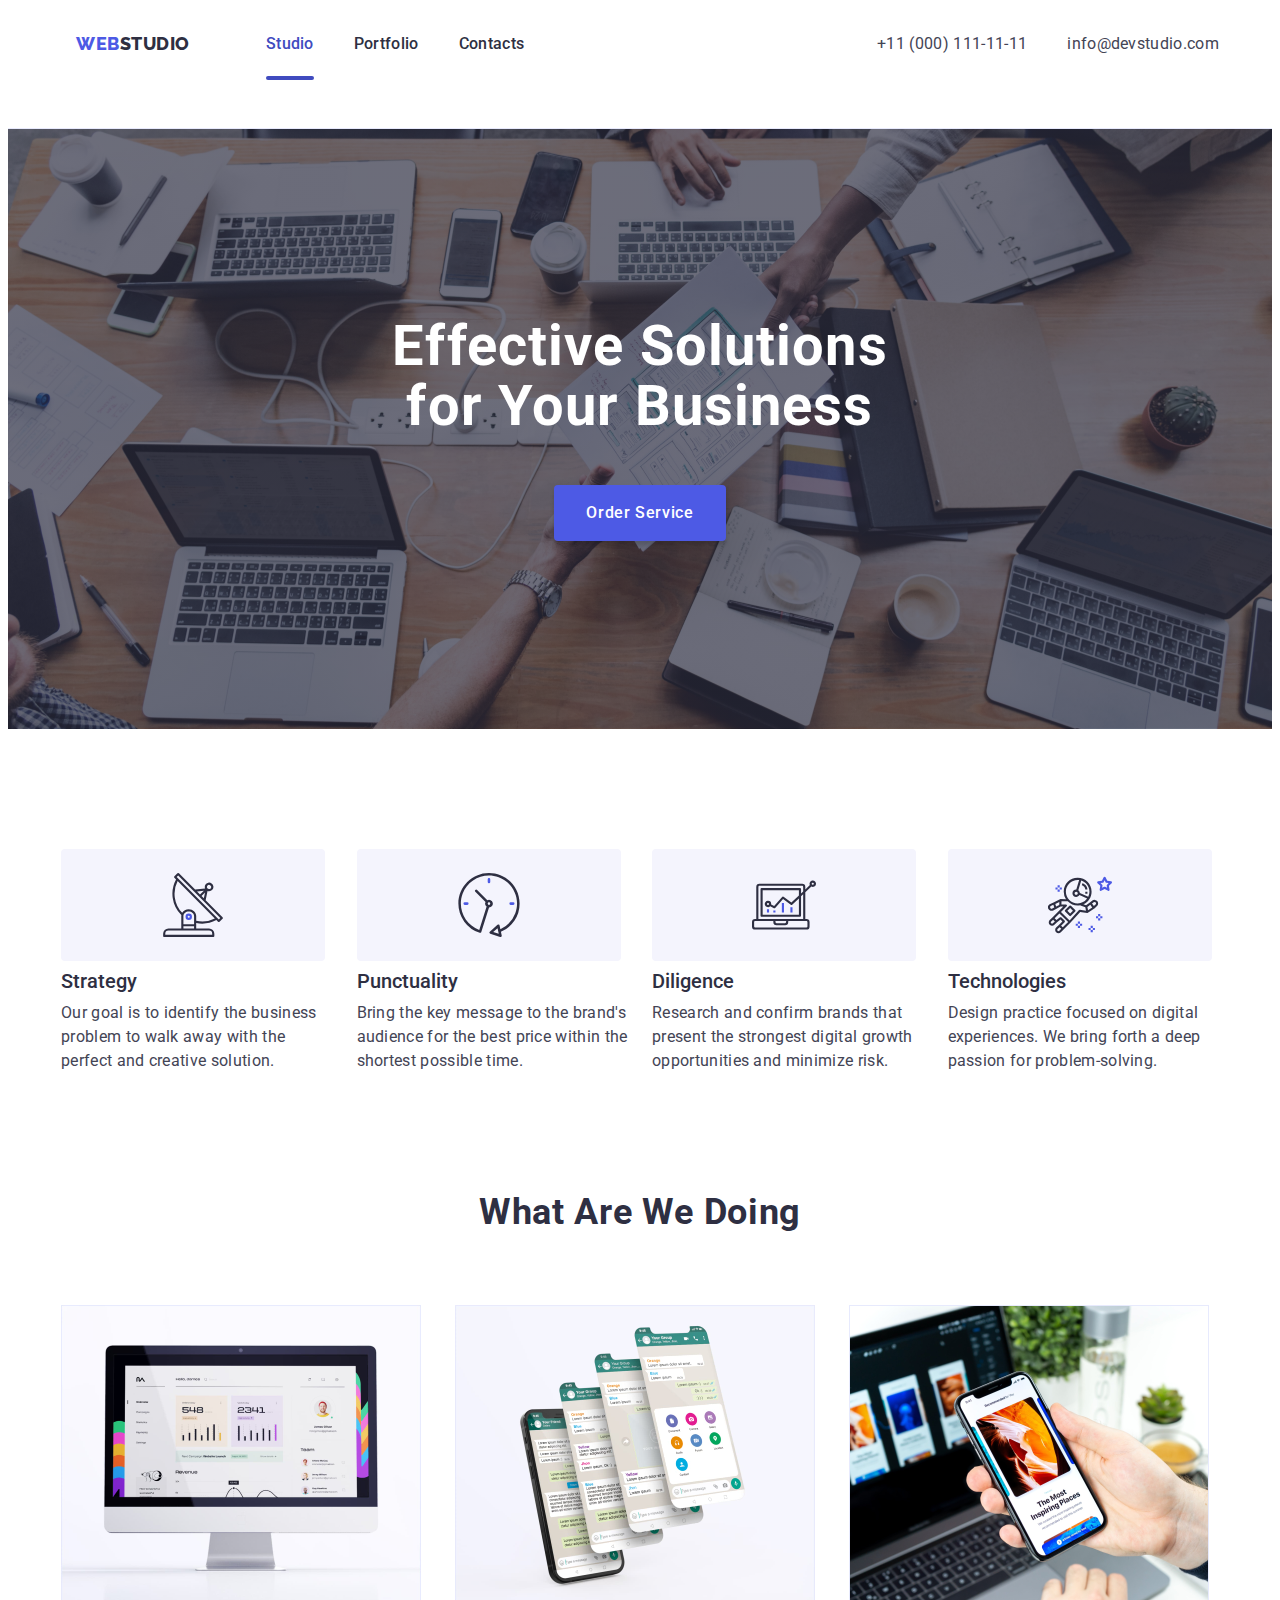
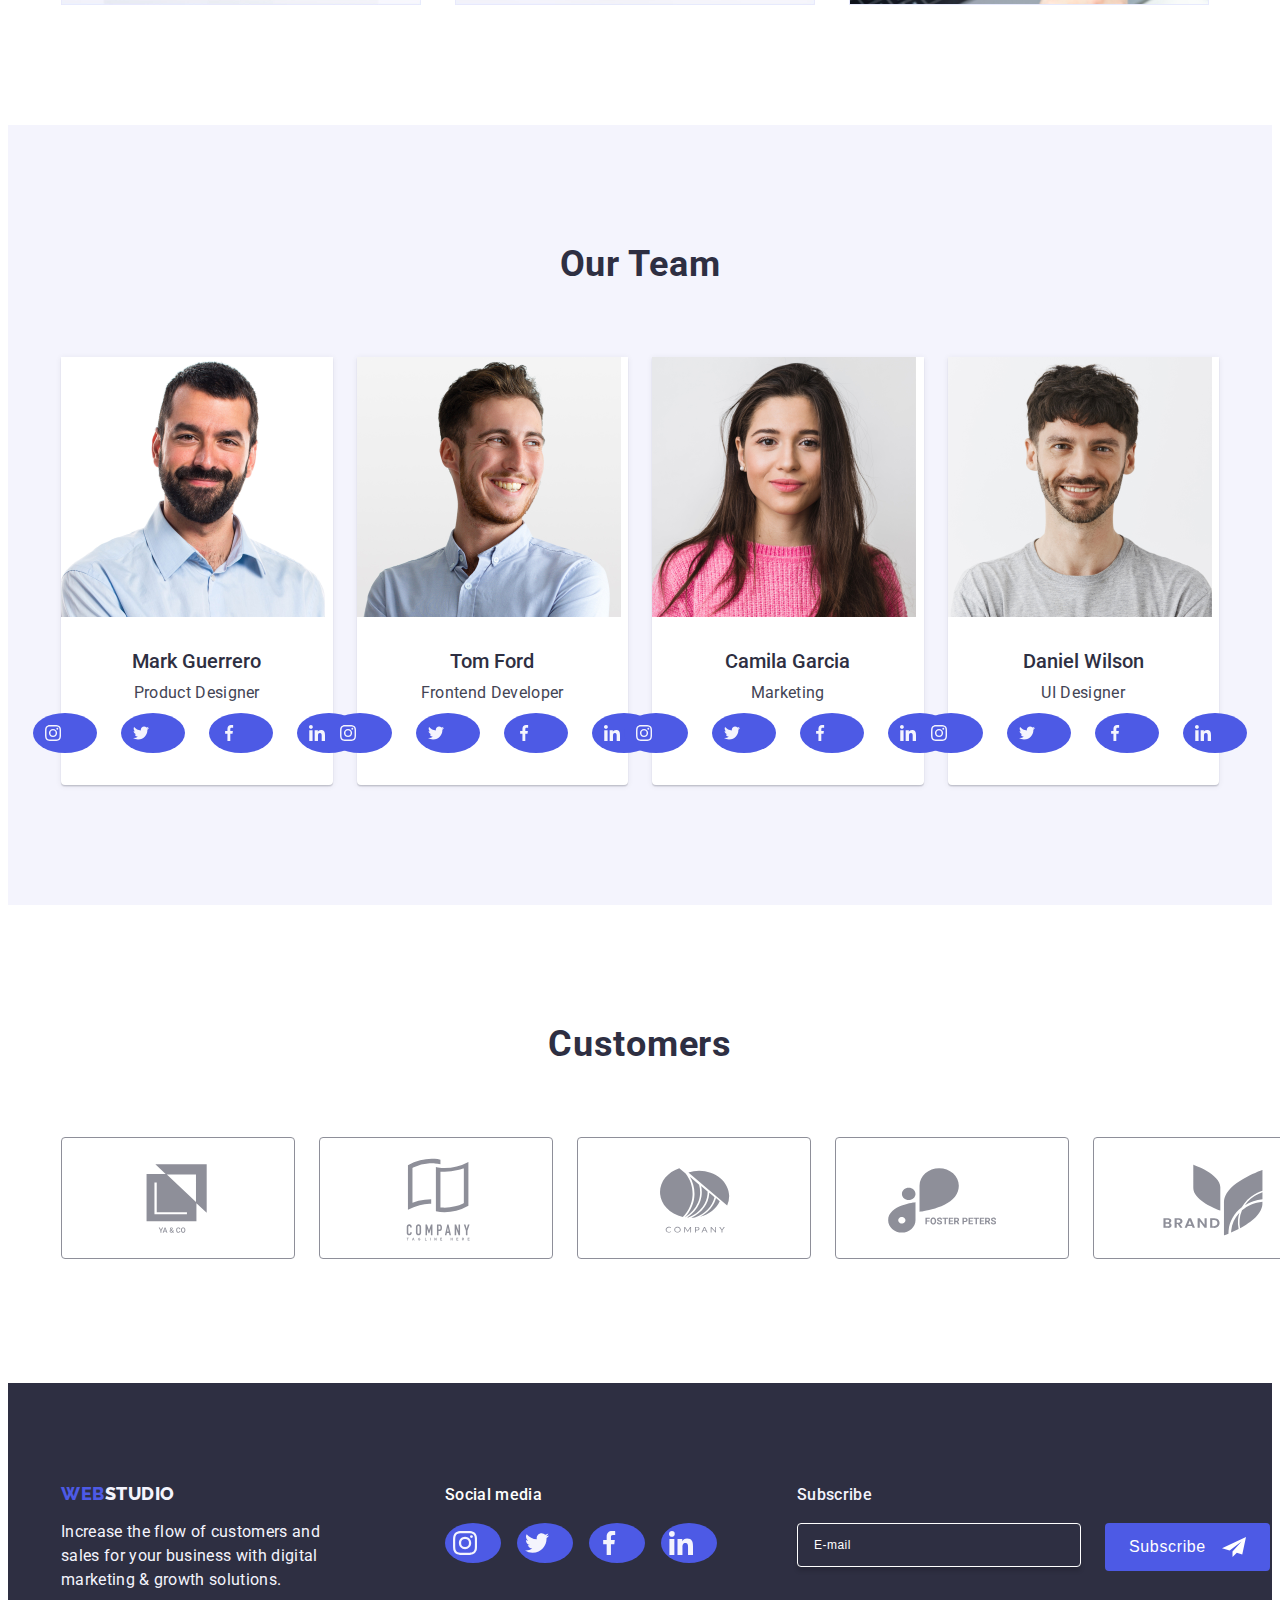
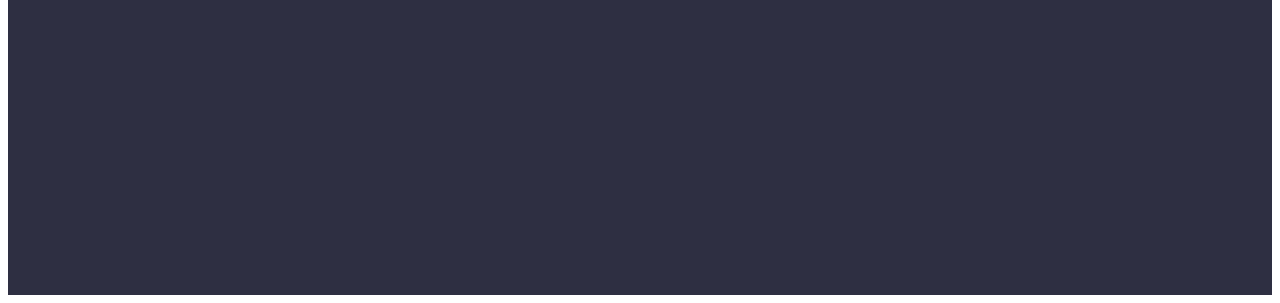
==== commit 2439144a: "Added form" ====
--- a/index.html
+++ b/index.html
@@ -662,11 +662,80 @@
     <!-- Modal window -->
     <div class="backdrop is-hidden" data-modal>
       <div class="modal">
+        <!-- Close Button -->
         <button type="button" class="close-btn" data-modal-close>
           <svg width="8" height="8">
             <use href="images/icons.svg#icon-close"></use>
           </svg>
         </button>
+        <!-- Form -->
+        <form action="" method="post" id="contact-form">
+          <p class="form-title">
+            Leave your contacts and we will call you back
+          </p>
+          <label for="name">Name</label>
+          <div class="form-wrapper">
+            <input type="text" id="name" name="name" />
+            <svg
+              xmlns="http://www.w3.org/2000/svg"
+              width="18"
+              height="18"
+              fill="currentColor"
+              aria-label="Person"
+              class="form-icon"
+            >
+              <use href="images/icons.svg#icon-person"></use>
+            </svg>
+          </div>
+
+          <label for="phone">Phone</label>
+          <div class="form-wrapper">
+            <input type="tel" id="phone" name="phone" />
+            <svg
+              xmlns="http://www.w3.org/2000/svg"
+              width="18"
+              height="24"
+              fill="currentColor"
+              aria-label="Phone"
+              class="form-icon"
+            >
+              <use href="images/icons.svg#icon-phone"></use>
+            </svg>
+          </div>
+
+          <label for="email">Email</label>
+          <div class="form-wrapper">
+            <input type="email" id="email" name="email" />
+            <svg
+              xmlns="http://www.w3.org/2000/svg"
+              width="18"
+              height="24"
+              fill="currentColor"
+              aria-label="E-mail"
+              class="form-icon"
+            >
+              <use href="images/icons.svg#icon-email"></use>
+            </svg>
+          </div>
+
+          <label for="comment">Comment</label>
+          <div class="form-wrapper-textarea">
+            <textarea
+              id="comment"
+              name="comment"
+              placeholder="Text input"
+            ></textarea>
+          </div>
+
+          <div class="form-wrapper-checkbox">
+            <label>
+              <input type="checkbox" id="terms" name="terms" />
+              I accept the terms and conditions of the
+              <a href="">Privacy Policy</a>
+            </label>
+          </div>
+          <button type="submit" class="send-btn">Send</button>
+        </form>
       </div>
     </div>
     <!-- End modal window -->
--- a/css/styles.css
+++ b/css/styles.css
@@ -735,3 +735,133 @@
   border-color: var(--ocean, #404bbf);
   fill: var(--white, #fff);
 }
+
+/* Form  */
+
+.form-title {
+  color: var(--navyblue, #2e2f42);
+  text-align: center;
+  font-weight: 500;
+  line-height: 1.5em; /* 150% */
+  letter-spacing: 0.32px;
+  padding-bottom: 16px;
+}
+
+form {
+  max-width: 360px;
+  margin: 0 auto;
+  margin-top: 72px;
+}
+
+label {
+  display: block;
+  margin-bottom: 4px;
+}
+
+.modal label {
+  color: var(--lightslate, #8e8f99);
+  font-size: 12px;
+  letter-spacing: 0.48px;
+}
+
+.form-wrapper {
+  position: relative;
+  margin-bottom: 8px;
+}
+
+.form-icon {
+  fill: var(--navyblue, #2e2f42);
+  position: absolute;
+  left: 16px;
+  top: 50%;
+  transform: translateY(-50%);
+  transition: fill 250ms cubic-bezier(0.4, 0, 0.2, 1);
+}
+
+.form-wrapper input[type="text"]:focus + svg.form-icon,
+.form-wrapper input[type="email"]:focus + svg.form-icon,
+.form-wrapper input[type="tel"]:focus + svg.form-icon {
+  fill: var(--iris, #4d5ae5);
+}
+
+.form-wrapper input[type="text"],
+.form-wrapper input[type="email"],
+.form-wrapper input[type="tel"] {
+  width: 100%;
+  height: 40px;
+  color: var(--navyblue, #2e2f42);
+  font-size: 12px;
+  letter-spacing: 0.48px;
+  border-radius: 4px;
+  border: 1px solid var(--navyblue-modal, rgba(46, 47, 66, 0.4));
+  padding-left: 38px;
+  transition: border-color 250ms cubic-bezier(0.4, 0, 0.2, 1);
+}
+
+.form-wrapper input[type="text"]:focus,
+.form-wrapper input[type="email"]:focus,
+.form-wrapper input[type="tel"]:focus {
+  border-color: var(--iris, #4d5ae5);
+}
+
+.form-wrapper-textarea {
+  color: var(--navyblue-modal, rgba(46, 47, 66, 0.4));
+  font-size: 12px;
+  letter-spacing: 0.48px;
+}
+
+.form-wrapper-textarea textarea {
+  width: 360px;
+  height: 120px;
+  padding: 8px 16px;
+  color: var(--navyblue, #2e2f42);
+  border-radius: 4px;
+  border: 1px solid var(--navyblue-modal, rgba(46, 47, 66, 0.4));
+  margin-bottom: 16px;
+  background-color: transparent;
+  outline: transparent;
+  resize: none;
+  transition: border-color 250ms cubic-bezier(0.4, 0, 0.2, 1);
+}
+
+.form-wrapper-textarea textarea:focus {
+  border-color: var(--iris, #4d5ae5);
+}
+
+.form-wrapper-checkbox {
+  margin-bottom: 24px;
+}
+
+.form-wrapper-checkbox a {
+  color: var(--iris, #4d5ae5);
+  font-size: 12px;
+  line-height: 16px;
+  letter-spacing: 0.48px;
+  text-decoration-line: underline;
+}
+
+.send-btn {
+  display: block;
+  width: 169px;
+  height: 56px;
+  padding: 16px 32px;
+  margin: 0 auto;
+  text-align: center;
+  border-radius: 4px;
+  box-shadow: 0px 4px 4px 0px rgba(0, 0, 0, 0.15);
+
+  background-color: var(--iris, #4d5ae5);
+  color: var(--white, #fff);
+  font-size: 16px;
+  font-weight: 500;
+  line-height: 1.5em; /* 150% */
+  letter-spacing: 0.64px;
+
+  border: none;
+  cursor: pointer;
+}
+
+.send-btn:hover,
+.send-btn:focus {
+  background-color: var(--ocean, #404bbf);
+}
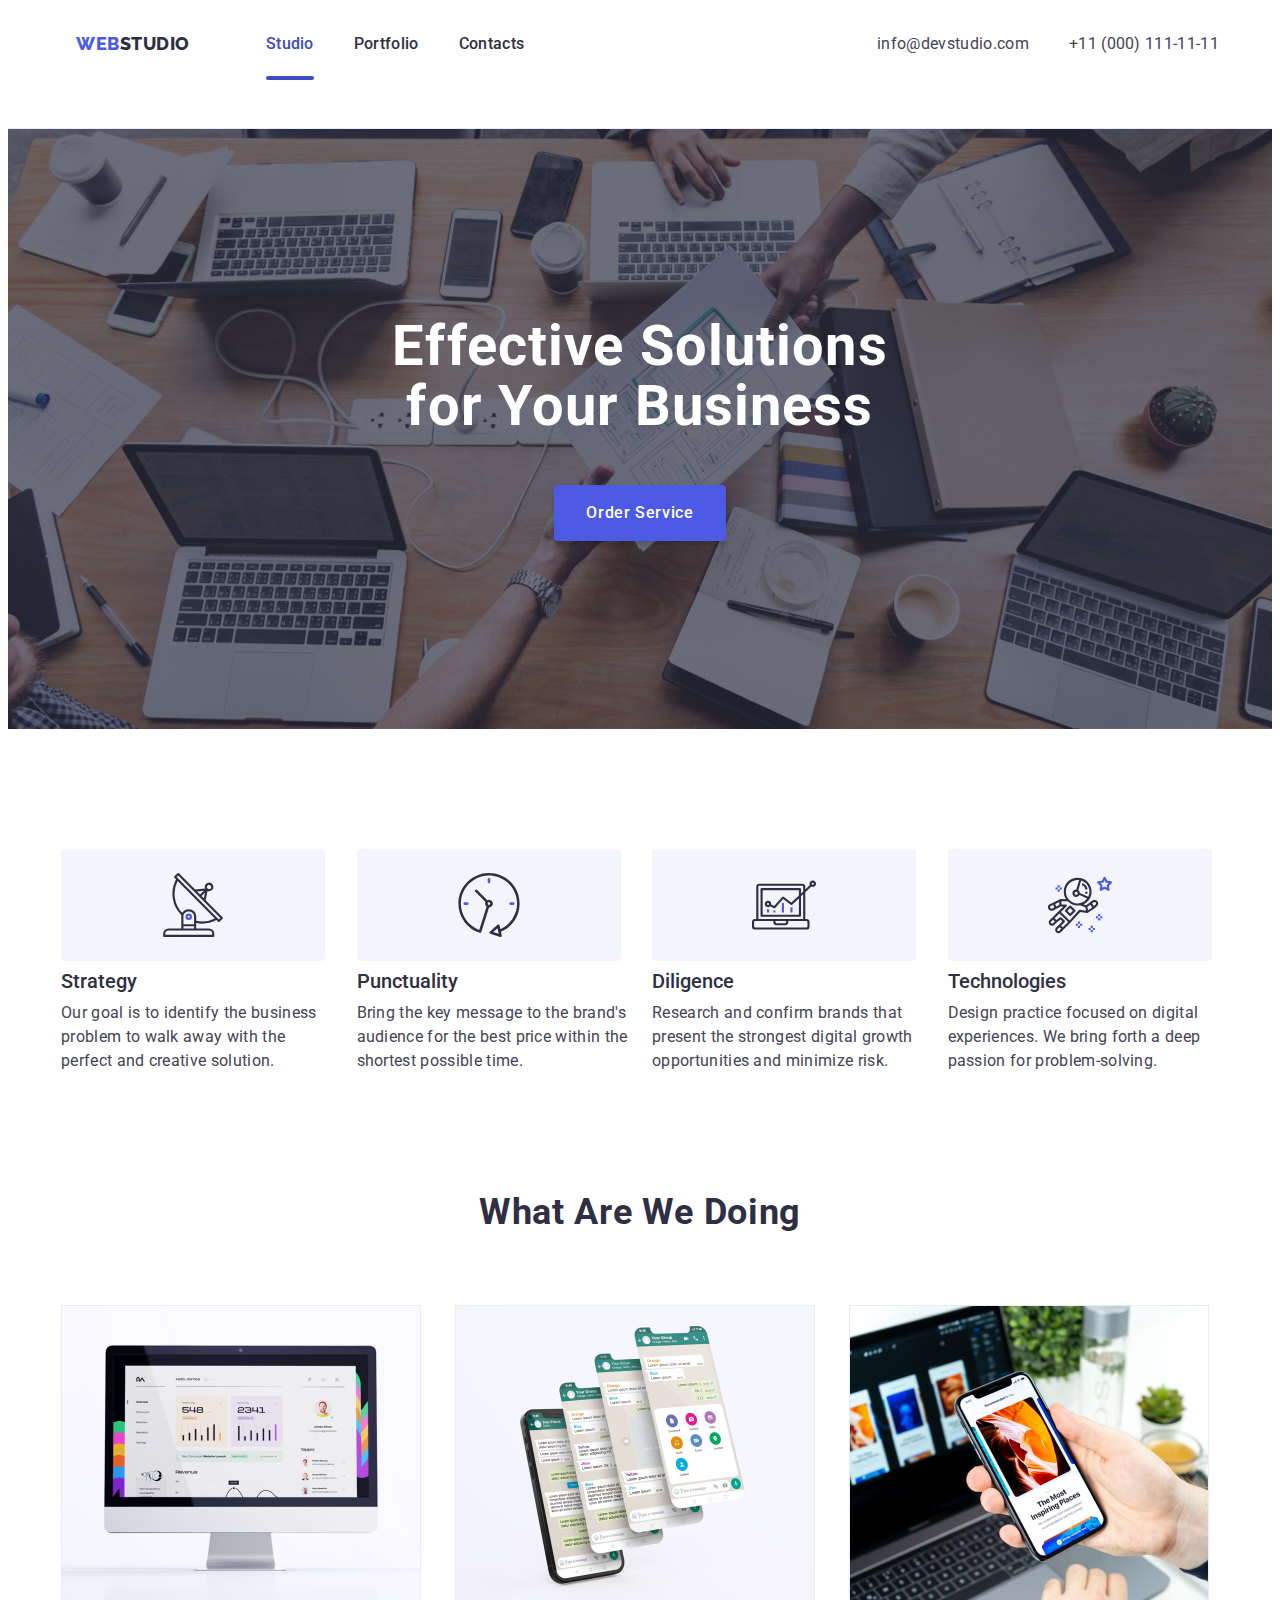
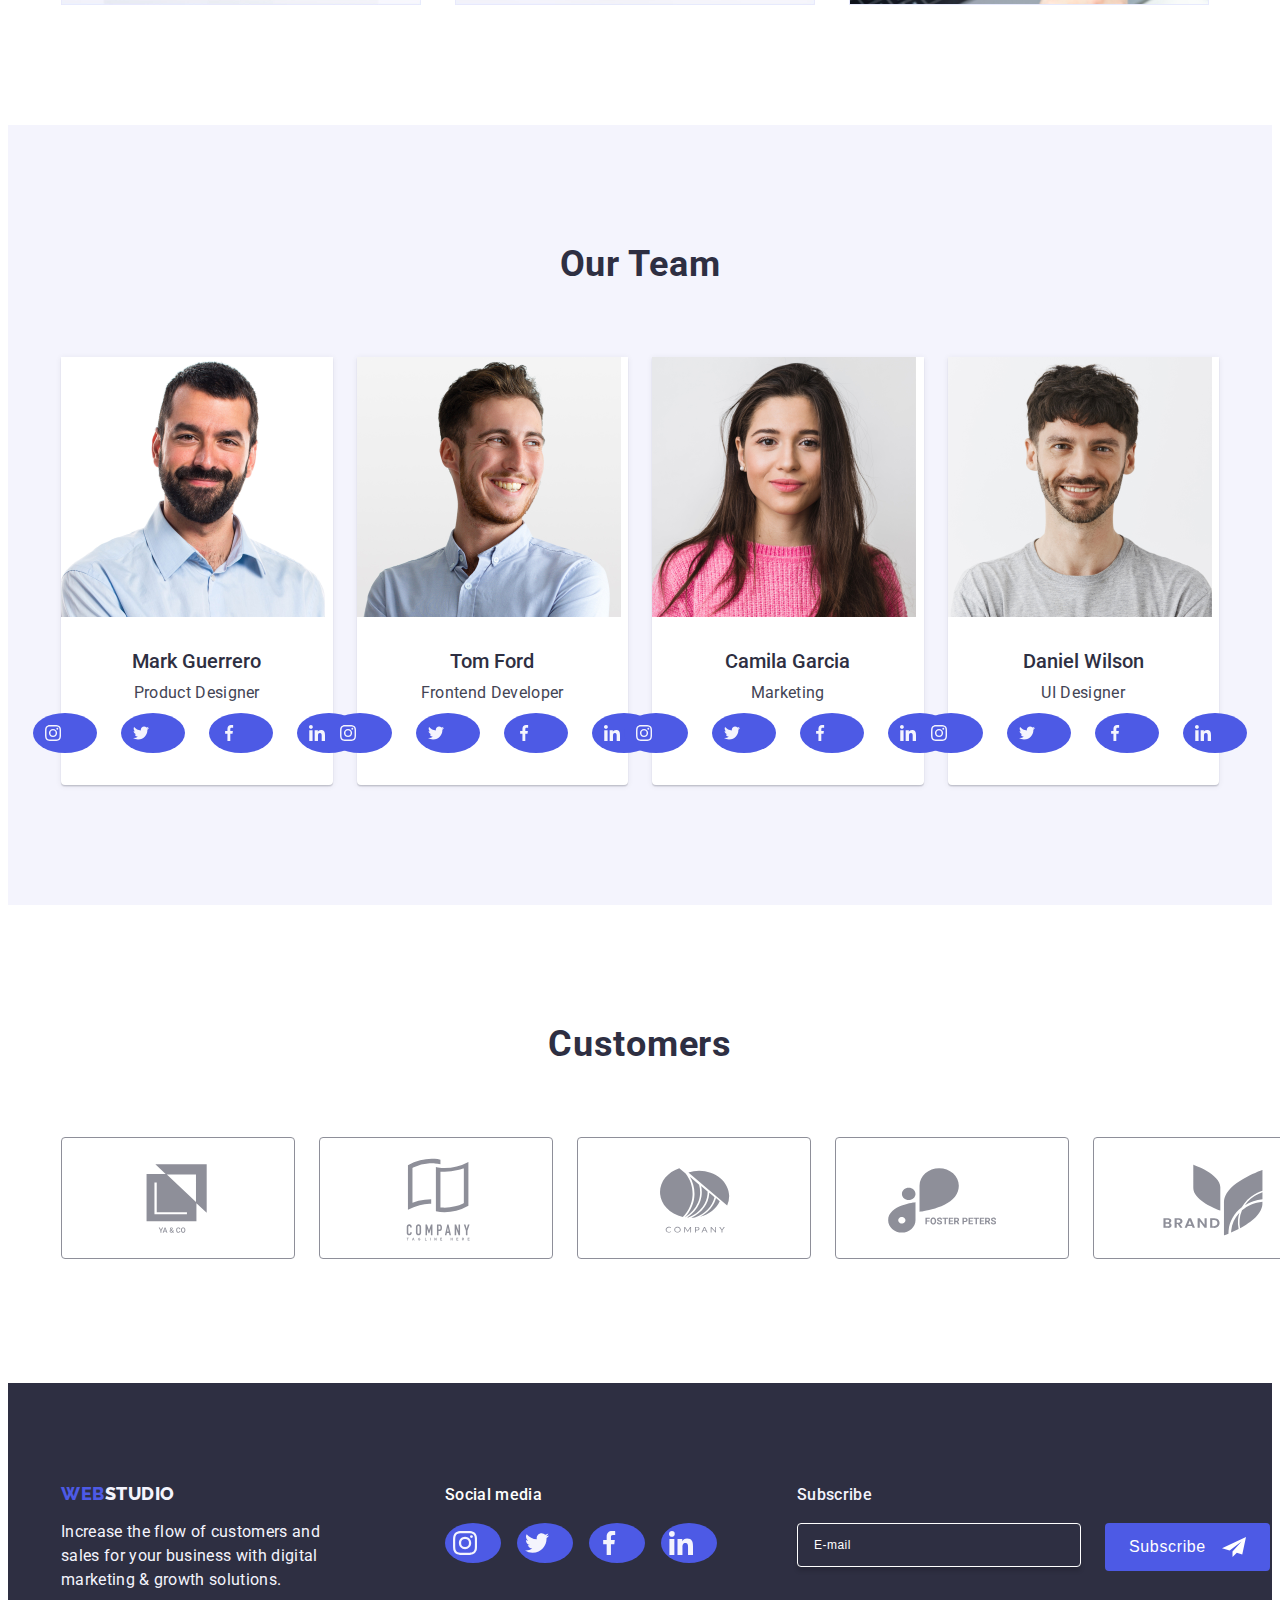
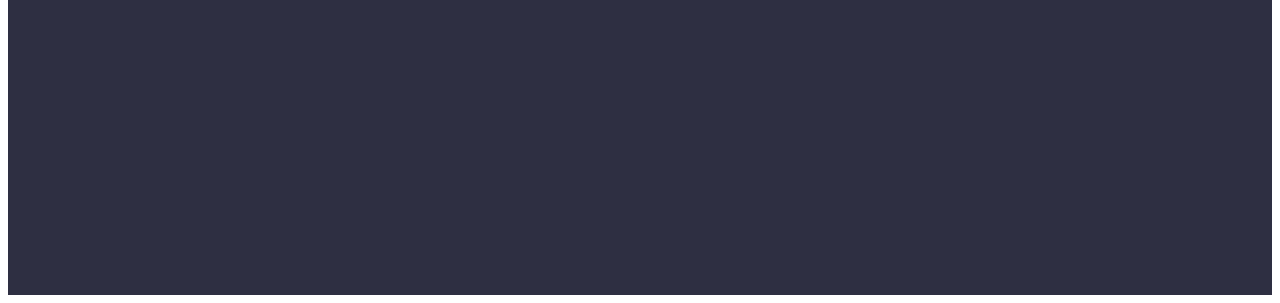
==== commit 2cd0441b: "Update" ====
--- a/index.html
+++ b/index.html
@@ -47,9 +47,11 @@
         <address>
           <ul class="contacts-items">
             <li>
+              <a href="mailto:info@devstudio.com">info@devstudio.com</a>
+            </li>
+            <li>
               <a href="tel:+110001111111">+11 (000) 111-11-11</a>
             </li>
-            <li><a href="mailto:info@devstudio.com">info@devstudio.com</a></li>
           </ul>
         </address>
         <!-- End Contacts section -->
@@ -669,7 +671,7 @@
           </svg>
         </button>
         <!-- Form -->
-        <form action="" method="post" id="contact-form">
+        <form id="contact-form">
           <p class="form-title">
             Leave your contacts and we will call you back
           </p>
--- a/css/styles.css
+++ b/css/styles.css
@@ -273,9 +273,9 @@
   letter-spacing: 0.48px;
 }
 
-.subscribe-section input:focus {
+/* .subscribe-section input:focus {
   border: 1px solid var(--iris, #4d5ae5);
-}
+} */
 
 .subscribe-btn {
   display: inline-flex;
